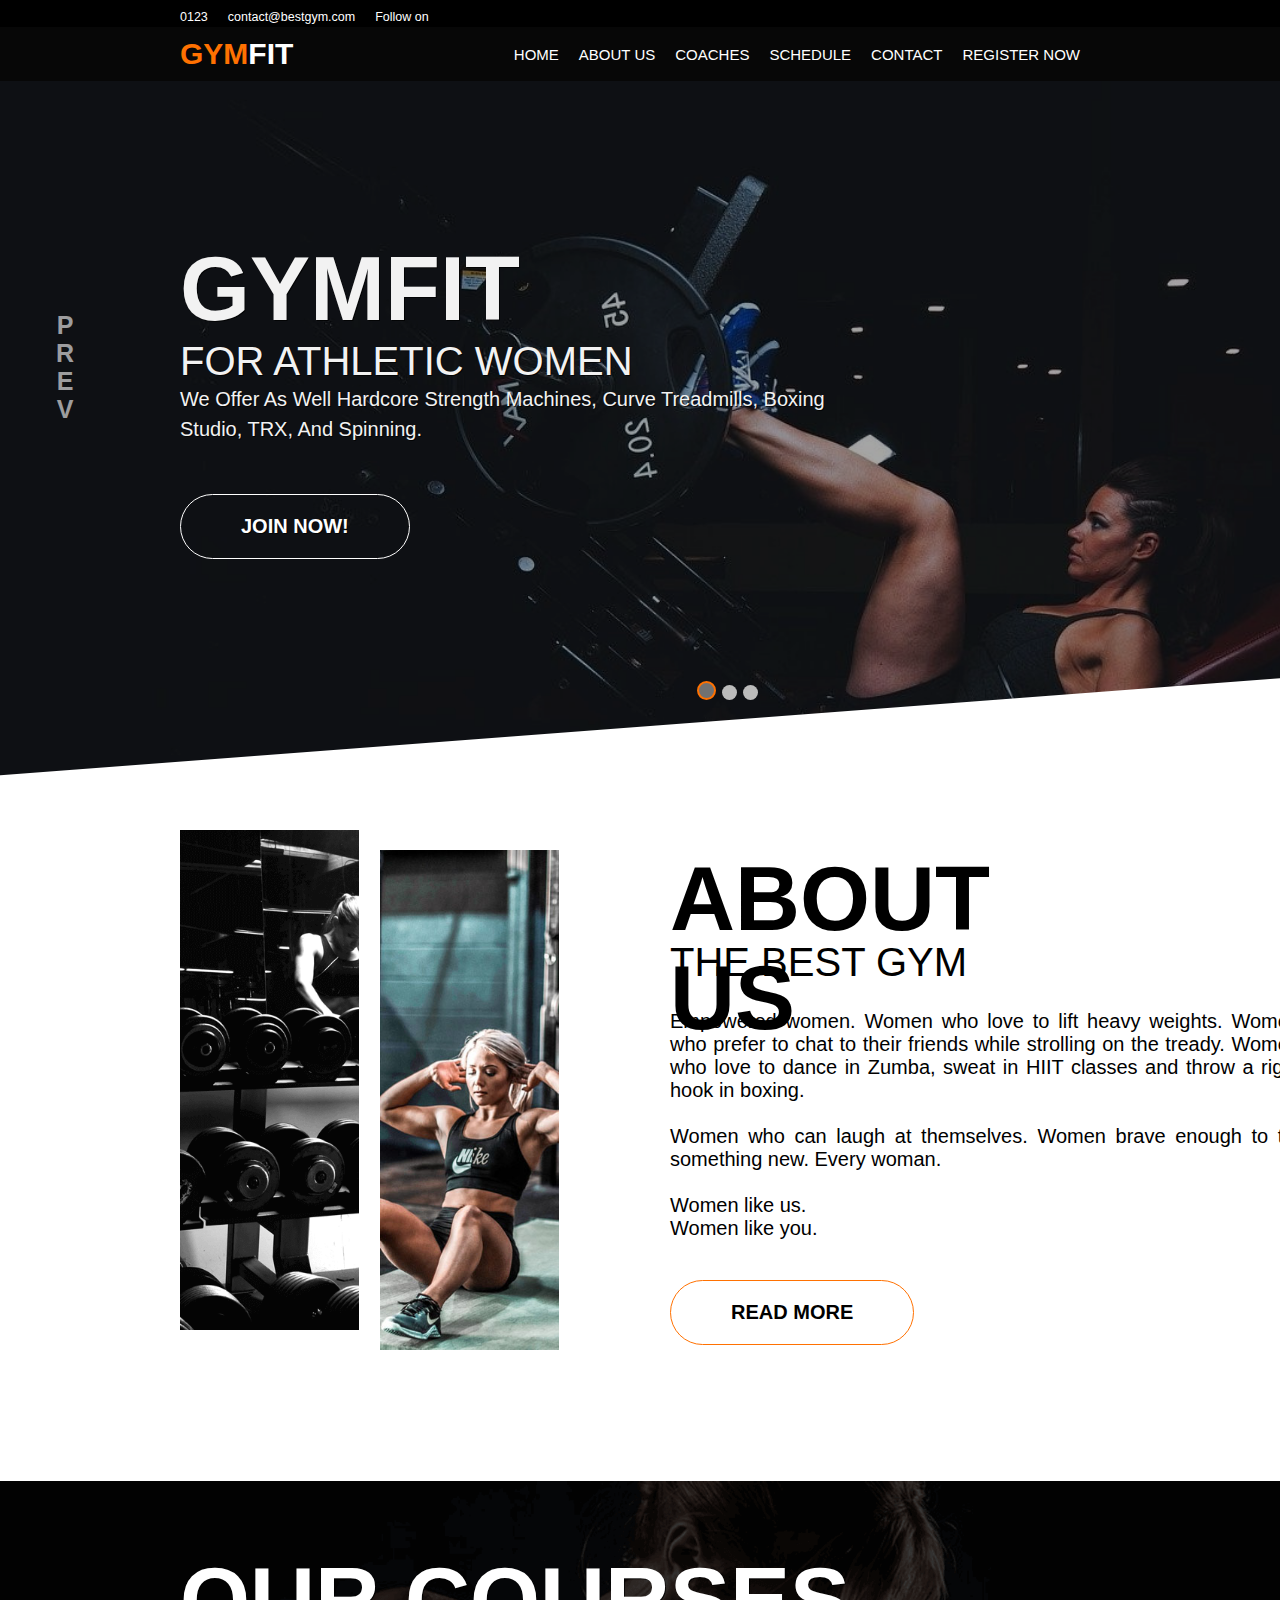
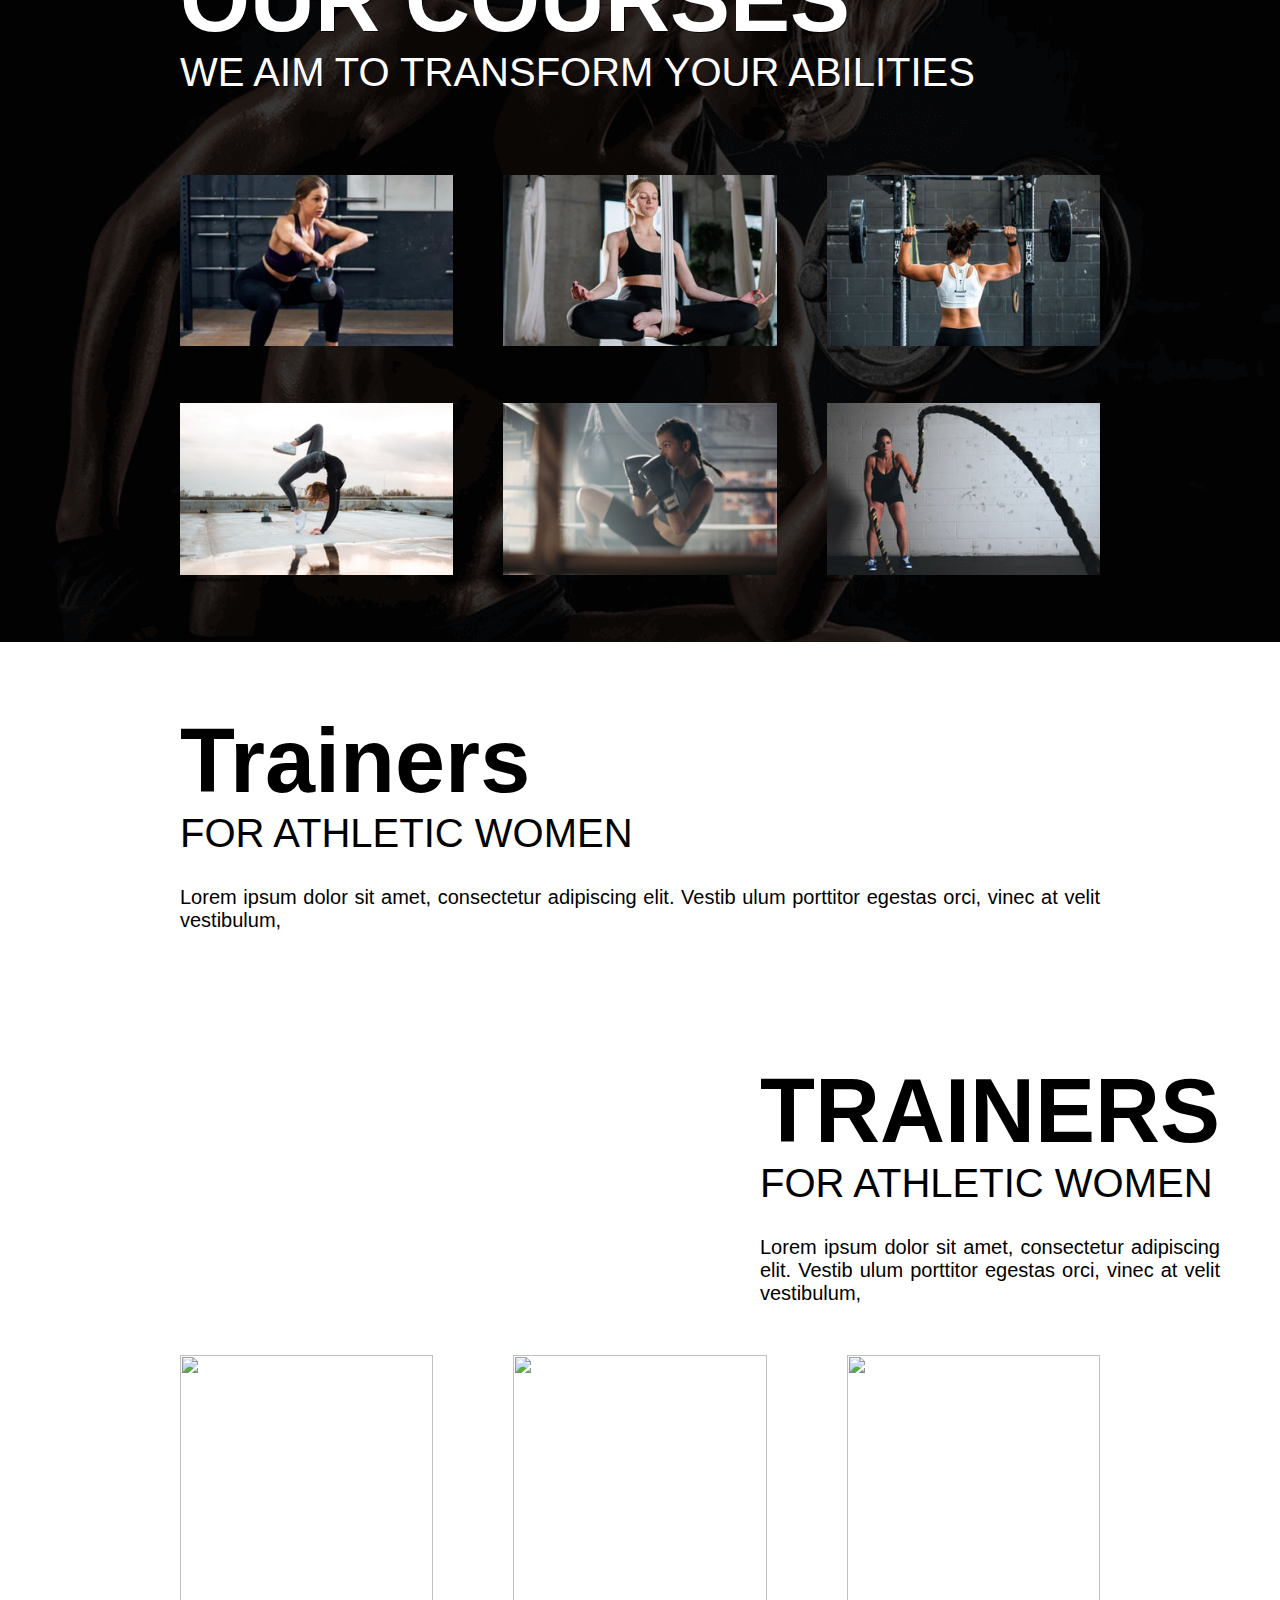
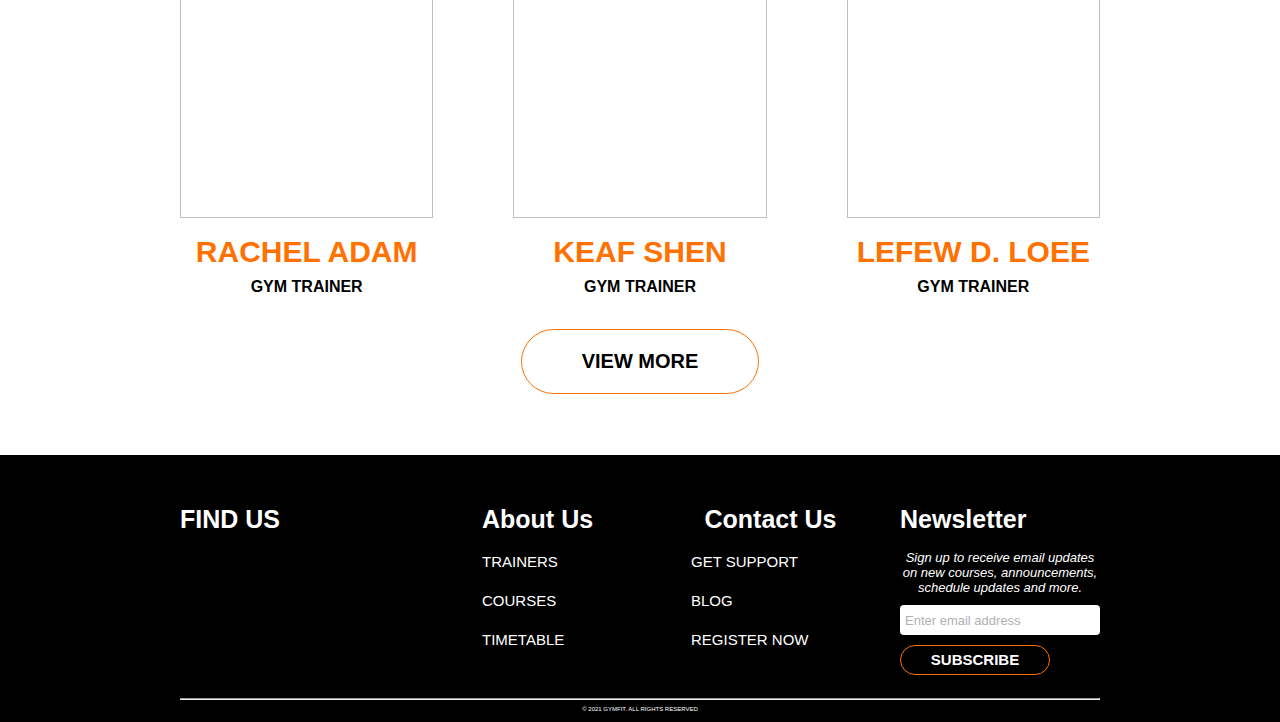
==== index.html @ 2ab6f493 "Update index.html" ====
<!DOCTYPE html>
<html lang="en">
<head>
    <meta charset="UTF-8">
    <meta http-equiv="X-UA-Compatible" content="IE=edge">
    <meta name="viewport" content="width=device-width, initial-scale=1.0">
    <link rel="preconnect" href="https://fonts.googleapis.com">
    <link rel="preconnect" href="https://fonts.gstatic.com" crossorigin>
    <link rel="stylesheet" href="Home page/index-style.css">
    
    <title>Best Gym</title>
</head>

<body>
    <!--Header-->
    <header>
        <a href="tel:0123" class="header-item">0123</a>
        <a href="mailto:contact@bestgym.com" class="header-item">contact@bestgym.com</a>
        <div class="header-item">
            Follow on
            <a href=""><img src="" alt=""></a>
            <a href=""><img src="" alt=""></a>
        </div>
    </header>
    <!--Navigation bar-->
    <nav>
        <nav>
            <ul class="nav-list">
                <li class="nav-item"><span>GYM</span><span id="second">FIT</span></li>                
                <li class="nav-item"><a href="/index.html">HOME</a></li>
                <li class="nav-item"><a href="">ABOUT US</a></li>
                <li class="nav-item"><a href="">COACHES</a></li>
                <li class="nav-item"><a href="">SCHEDULE</a></li>
                <li class="nav-item"><a href="">CONTACT</a></li>
                <li class="nav-item"><a href="/register/register.html">REGISTER NOW</a></li>
            </ul>
        </nav>
    </nav>

    <section>
         <!-- Slideshow container -->
<div class="slideshow-container">

    <!-- Full-width images with number and caption text -->
    <div class="mySlides fade">
      <img src="imgs/img1.jpg" style="width:100%">
      <div class="text">
        <h1>GYMFIT</h1>
        <h2>FOR ATHLETIC WOMEN</h2>
        <p>We offer as well hardcore strength machines, curve treadmills, boxing studio, TRX, and spinning.</p>
        <a href="" class="btn">JOIN NOW!</a>
      </div>
    </div>
  
    <div class="mySlides fade">
      <img src="imgs/img2.jpg" style="width:100%">
      <div class="text">
        <h1>GYMFIT</h1>
        <h2>FOR ATHLETIC WOMEN</h2>
        <p>We offer as well hardcore strength machines, curve treadmills, boxing studio, TRX, and spinning.</p>
        <a href="" class="btn">JOIN NOW!</a>
      </div>
    </div>
  
    <div class="mySlides fade">
      <img src="imgs/img3.jpg" style="width:100%">
      <div class="text">
        <h1>GYMFIT</h1>
        <h2>FOR ATHLETIC WOMEN</h2>
        <p>We offer as well hardcore strength machines, curve treadmills, boxing studio, TRX, and spinning.</p>
        <a href="" class="btn">JOIN NOW!</a>
      </div>
    </div>
  
    <!-- Next and previous buttons -->
    <a class="prev" onclick="plusSlides(-1)">PREV</a>
    <a class="next" onclick="plusSlides(1)">NEXT</a>

     <!-- The dots/circles -->
  <div class="dots" style="text-align:center">
    <span class="dot" onclick="currentSlide(1)"></span>
    <span class="dot" onclick="currentSlide(2)"></span>
    <span class="dot" onclick="currentSlide(3)"></span>
    
  </div> 
  
  </div>
     </section>

    <section id="about">
      <div class="top">  <img src="imgs/bck.png"></div> 
      <div class="hori">
        <img id="im1"src="imgs/abt1.png">
        <img src="imgs/abt2.jpg" id="im2">
      </div>
      <div class="abttext">
        <h2>ABOUT US</h2>
        <h3>THE BEST GYM</h3>
        <p>Empowered women. Women who love to lift heavy weights. Women who prefer to chat to their friends while strolling on the tready. Women who love to dance in Zumba, sweat in HIIT classes and throw a right hook in boxing.
          <br><br>
          Women who can laugh at themselves. Women brave enough to try something new. Every woman.
          <br>
          <br>
          Women like us.<br>
          Women like you.<br>
         </p>
         <a href="" class="btn">READ MORE</a>
      </div>
    </section>
    <section class="courses">
      <h2>OUR COURSES</h2>
      <h3>we aim to transform your abilities</h3>
      <ul>
        <div>
        <img src="imgs/kettle.png">
        <li>Kettlebell</li>
      </div>
      <div>
        <img src="imgs/yoga.jpg">
        <li>Yoga</li>
      </div>
      <div>
        <img src="imgs/weight.jpg">
        <li>Weightlifting</li>
      </div>
      <div>
        <img src="imgs/gymn.jpg">
        <li>Advanced Gymnastics</li>
      </div>
      <div>
        <img src="imgs/kick.jpg">
        <li>Kick-Boxing</li>
      </div>
      <div>
        <img src="imgs/cross.jpg">
        <li>Cross Fit</li>
      </div>
      </ul>
    </section>
    <section class="trainers">
      <h2>
        Trainers
      </h2>
      <h3>For athletic women </h3>
      <p>
        Lorem ipsum dolor sit amet, consectetur adipiscing elit. Vestib ulum porttitor egestas orci, vinec at velit vestibulum,
      </p>
    </section>
     <section class="trainers">
      <div class="ttext">
      <h2>TRAINERS</h2>
      <h3>For athletic women</h3>
      <p>Lorem ipsum dolor sit amet, consectetur adipiscing elit. Vestib ulum porttitor egestas orci, vinec at velit vestibulum,</p>
    </div>
      <div class="tcard">
        <div>
         <img src="imgs/t1.png">
          <span>Rachel Adam</span>
          <span class="type">Gym Trainer</span>
        </div>
        <div>
          <img src="imgs/t2.jpg">
          <span>Keaf Shen</span>
          <span class="type">Gym Trainer</span>
        </div>
        <div>
          <img src="imgs/t3.png">
          <span>Lefew D. Loee</span>
          <span class="type">Gym Trainer</span>
        </div>
      </div>
      <div class="mid">
      <a href="" class="btn">VIEW MORE</a>
    </div>
    </section>
  
    
    <!--Footer-->
    
    <footer>
      <div class="footer-container">
          <div class="footer">
              <div class="Map">
                  <h2>FIND US</h2>
                  <iframe src="https://www.google.com/maps/embed?pb=!1m14!1m8!1m3!1d13816.766062933708!2d31.405682!3d30.031363!3m2!1i1024!2i768!4f13.1!3m3!1m2!1s0x0%3A0x4cdc234f46694bca!2sTitans%20Gym!5e0!3m2!1sen!2seg!4v1629578368622!5m2!1sen!2seg" width="252" height="200" style="border:0;" allowfullscreen="" loading="lazy"></iframe>
              </div>
              <div class="footer-part-2">
                <h2>About Us</h2>
                <ul style="list-style-type:none">
                    <li><a href="#">TRAINERS</a></li>    
                    <li><a href="#">COURSES</a></li> 
                    <li><a href="#">TIMETABLE</a></li>
                </ul>
            </div>
          <div class="footer-part-1">
              <h2 align="center">Contact Us</h2>
              <ul style="list-style-type:none">
                  <li><a href="#">GET SUPPORT</a></li>
                   <li><a href="#">BLOG</a></li> 
                   <li><a href="#">REGISTER NOW</a></li> 

              </ul>
          </div>
              
              <div class="footer-form-email">
                  <h2>Newsletter</h2><br>
                  <p>Sign up to receive email updates on new courses, announcements, schedule updates and more.</p>
                  <input type="email" id="email-add" name="email-add" placeholder="Enter email address"> <br>
                  <input type="submit" value="Subscribe" id="footer-email-btn">
              </div>
             
                       
          </div>
          <br>
          <br>
          <div class="icons">
            <p align="center">
            <i class="fab fa-instagram"></i> &nbsp 
            <i class="fab fa-facebook"></i> &nbsp 
            <i class="fab fa-twitter"></i> &nbsp 
            <i class="fab fa-snapchat"></i>
              </p>
          </div>
                     
          <hr>
          <br>
          <div class="copyright-section">
              <p align="center">&copy; 2021 GYMFIT. ALL RIGHTS RESERVED</p>
          </div>
          
          
      </div>

  </footer>

</body>
<!--Navbar script-->
<script src="multi use scripts/navbar.js"></script>
<!--Carousel script-->
<script src="multi use scripts/slides.js"></script>
    <!--For icons-->
    <script src="https://kit.fontawesome.com/8712b65637.js" crossorigin="anonymous"></script>
</html>
---- Home page/index-style.css ----
:root{
    --nav-color: white;
    --hovercolor: #ff7101;
    --header: black;
}

* {
    margin: 0;
    padding: 0;
    box-sizing: border-box;
    font-size: 62.5%;
    font-family: 'Raleway', sans-serif;
}

/*General*/
h1{
    font-size: 4rem;
    text-align: center;
}
h2{
    font-size: 2.5rem;
}

li
{
    list-style: none;
}
a{
    text-decoration: none;
    color: var(--main-color);
}

.title{
    margin-bottom: 40px;
}
body{
    overflow-y: scroll;
    overflow-x: hidden;
    background-color: black;
}

/*Header*/
header{
    display: flex;
    padding : 1rem 180px;
    background-color: var(--header);
    color: var(--nav-color);
    font-size: 2rem;
    margin-bottom: -7px;
}
.header-item{
    margin-right: 2rem;
}

/*Nav bar*/
nav{
    position: relative;
    width: 100%;
    z-index: 1000;
    
}
.nav-list {
    background-color: rgba(9, 9, 9, 0.8);
    padding: 1rem 180px;
    display: flex;
    justify-content: flex-end;
    align-items: center;

}

.nav-item {
    margin-right: 2rem;
}

.nav-item a {
    font-size: 1.5rem;
    color: white;
    padding-bottom: 1rem;
}

.nav-item:first-child {
    margin-right: auto;
    margin-left: 0rem;
}

li span {
    color: var(--hovercolor);
    font-size: 3rem;
    text-transform: uppercase;
    font-weight: 800;
    display: inline;
}
#second{
    color: white;
}


/*Added using js*/
.sticky
{
    position: fixed;
    top: 0;
    width: 100%;
}


/*Responsivness*/
/* media queries */
@media only screen and (max-width: 900px){
    /*Tablets [601px -> 1150px]*/
    .nav-list{
        padding: 2rem 50px;
    }
    .nav-item a {
        font-size: 1.2rem;
    }
    .nav-item {
        margin-right: 1.2rem;
    }
}
@media only screen and (max-width: 709px){
	/*Big smartphones [426px -> 600px]*/
    
    /*navbar*/
    nav{
        position: relative;
        width: 100%;
        
    }
    .nav-list {
        background-color: black;
        padding: 2rem 0rem;
        display: flex;
        flex-direction: column;
        justify-content: center;
        align-items: center;
    }
    .nav-item {
        margin:1rem 0rem;
    }
    .nav-item:first-child {
        margin-right: 0;
        margin-left: 0;
    }
}

@media only screen and (max-width: 425px){
	/*Small smartphones [325px -> 425px]*/

}
/* Animations */
.nav-item a:hover , #active a{
    box-sizing: content-box;
    border-bottom: 2px solid var(--hovercolor);
    padding-bottom: 1rem;
}
/* Slideshow container */
.slideshow-container {
    width: 1519.2px;
    position: relative;
    margin: auto;
  }
  
  /* Hide the images by default */
  .mySlides {
    display: none;
  }
  
  /* Next & previous buttons */
  .prev, .next {
    cursor: pointer;
    position: absolute;
    top: 20%;
    width: auto;
    margin-top: -22px;
    padding: 50px;
    font-weight: 800;
    color: rgba(255, 255, 255, 0.6);
    font-weight: bold;
    font-size: 25px;
    transition: 0.6s ease;
    border-radius: 0 3px 3px 0;
    user-select: none;
    writing-mode: vertical-rl;
    text-orientation: upright;
    font-weight: 900;
  }
  
  /* Position the "next button" to the right */
  .next {
    right: 0;
    border-radius: 3px 0 0 3px;
    
  }
  
  /* On hover, add a black background color with a little bit see-through */
  .prev:hover, .next:hover {
    color: white;
    
  }
  
  /* Caption text */
  .text {
    color: #f2f2f2;
    font-size: 15px;
    padding: 8px 0;
    position: absolute;
    top: 15%;
    width: 45%;
    text-align: left;
    margin-left: 180px;
    text-shadow: 1px 1px 0 rgba(0,0,0,.75);
  }
  .text h1{
    text-align: left;
    display: block;
    font-size: 90px;
    font-weight: 800;
    line-height: 110%;
    margin-bottom: 0;
  }
  .text h2{
      font-size: 40px;
      font-weight: 400;
  }
  .text p{
    font-size: 20px;
    font-weight: 400;
    margin-bottom: 50px;
    text-transform: capitalize;
    line-height: 30px;
  }
  
  
  /* The dots/bullets/indicators */
  .dot {
      box-sizing: content-box;
    cursor: pointer;
    height: 15px;
    width: 15px;
    margin: 0 2px;
    background-color: #bbb;
    border-radius: 50%;
    display: inline-block;
    transition: background-color 0.6s ease;
  }

  
  .active, .dot:hover {

    background-color: #717171;
    border: 2px solid var(--hovercolor);
  }
.dots{
   position: absolute;
   top: 600px;
   left: 695.26px;
    }  
  /* Fading animation */
  .fade {
    -webkit-animation-name: fade;
    -webkit-animation-duration: 1.5s;
    animation-name: fade;
    animation-duration: 5s;
  }
  
  @-webkit-keyframes fade {
    from {opacity: .4}
    to {opacity: 1}
  }
  
  @keyframes fade {
    from {opacity: .4}
    to {opacity: 1}
  }
  .mySlides img{
      filter: brightness(65%);
      z-index: 1;
  }
  .top img{
      z-index: 3;
      position: absolute;
      top: 660px;
      margin-bottom: 300x;
  }
  #about{
      margin-top: -250px;
      height: 640px;
      background-color: white;
      
  }
  .hori img{
      z-index: 5;
      position: absolute;
      top: 830px;
      left: 180px;
      height: 500px;
  }
  #im2{
      top: 850px;
      left: 380px;
      margin-bottom: 50px;
  }
  html{
      background-color: white;
  }

  .abttext h2{
    display: block;
    font-size: 90px;
    font-weight: 800;
    line-height: 110%;
    margin-bottom: 0;
    color: black;
    position: absolute;
    right:360px ;
    top: 850px;
    z-index: 10;
    width: 70%;
  }
  .abttext h2, .abttext h3, .abttext p
  {
    color: black;
    position: absolute;
    left:670px ;
    top: 850px;
    z-index: 10;
    width: fit-content;
  }
  .abttext h3{
    top:940px;
    font-size: 40px;
    font-weight: 300;
  }
  .abttext p{
      width: 630px;
      font-size: 20px;
      top: 1010px;
      text-align: justify;
  }
  .btn{
    display: inline-block;
    overflow: hidden;
    background: transparent;
    padding: 20px 60px;
    border-radius: 50px;
    font-weight: 900;
    transition-duration: 0.3s;
    font-size: 20px;
  }
.mySlides .btn, .courses .btn{
   border: 1px solid white;
    color: white;
}
.abttext .btn , .trainers .btn{
    border: 1px solid var(--hovercolor) ;
    color: black;
    position: absolute;
    top:1280px;
    left: 670px;
    z-index: 100;
}
.btn:hover{
    background-color: var(--hovercolor);
    color: white;
    border-color: var(--hovercolor);
}
.courses
{
    padding : 1rem 180px;
    background: url("../imgs/course_bg.png");
    background-size: cover;
    text-shadow: 1px 1px 0 rgba(0,0,0,.75);
    
}
.courses h2, .trainers h2,.contform h2{
    line-height: 110%;
    font-size: 90px;
    font-weight: 800;
    color: white;
    background-size: cover;
    margin-top: 60px;
}
.courses h3, .trainers h3 ,.contform h3{
    font-size: 40px;
    font-weight: 300;
    color: white;
    text-transform: uppercase;
}
.courses ul {
    margin-top: 80px;
    display: grid;
    grid-template-columns: 1fr 1fr 1fr;
    grid-template-rows: 1fr 1fr;
    gap: 50px 50px;
    margin-bottom: 50px;
}
.courses li a , .tcard span{
    font-size: 25px;
    font-weight: 600;
    line-height: 25px;
    margin-top: 20px;   
    color: white;
    text-align: center;
    display: block;
    width: 100%;
}

.courses img
{
    width: 100%;
}
.courses li a:hover{
    color: var(--hovercolor);
}
.trainers{
    padding : 1rem 180px;
    background-color: white;
}
.tcard{
    display: grid;   
    grid-template-columns: 1fr 1fr 1fr;
gap: 80px;
}

.tcard img{
    width: 100%;
    height: 463px;    
}
.trainers h2, .trainers h3,.trainers p,.contform h2,.contform h3{
    color: black;
}
.trainers p{
    font-size: 20px;
    margin-bottom: 50px;
    margin-top: 30px;
    text-align: justify ;
}
.ttext{
    width: 50%;
    position: relative;
    left:580px;
}
.tcard span{
    color: var(--hovercolor);
    font-size: 30px;
    text-transform: uppercase;
}
.tcard .type{
    font-size: 16px;
    line-height: 25px;
    font-weight: 600;
    text-align: center;
    text-transform: uppercase;
    margin-top: 10px;
    color: black;
    margin-bottom: 30px;
}
.trainers .btn{
    position: static;
    text-align: center;    
    margin-bottom: 50px;
}
.courses .btn{
    margin-bottom: 50px;
}
.mid{
    text-align: center;
}
.landing{
    padding:1rem 180px  ;
    background-image: url("../imgs/contact.jpg");
    background-size: cover      ;
    background-repeat: no-repeat;
    height: 480px;
}
.landing h1{
    background: none;
    font-size: 90px;
    font-weight: 800;
    line-height: 110%;
    margin-bottom: 0;
    color: white;
    text-align: left;
    margin-top: 120px;
}
.landing h2{
    font-size: 40px;
color: #fff;
margin-top: 0;
font-weight: 400;
}
.cont-info{
    background: white;
    padding: 1rem 180px;
}

.cont-info .contloc
{
    background-image: url("../imgs/location.png");
    width: 78px;
    height: 78px;
}
.cont-info .contloc:hover{
    background-image: url("../imgs/location_hover.png");
}
.cont-info .contcont
{
    background-image: url("../imgs/phone.png");
    width: 78px;
    height: 78px;
}
.cont-info .contcont:hover{
    background-image: url("../imgs/phone_hover.png");
}
.cont-info .conttime
{
    background-image: url("../imgs/time.png");
    width: 78px;
    height: 78px;
}
.cont-info .conttime:hover{
    background-image: url("../imgs/time_hover.png");
}
.cont-info  .cards
{
    display: grid;
    grid-template-columns: 1fr 1fr 1fr;
    gap: 50px;
}
.cont-info .contcard
{
    display: grid;
    grid-template-columns: 1fr 3fr;
    width: fit-content;
    justify-content: center;
}
.conttext{
    position: relative;
  top: 15%;
  margin-left: 10px;
}
.conttext address, .conttext a,.conttext time,.conttext span{
    font-size: 17px !important;
    color: #2e3438;
    letter-spacing: 0.5px;
    line-height: 30px;
    font-weight: 600;
    display: block;
}
.contcard {
    margin-top: 50px;
    margin-bottom: 40px;
}
.cont-info iframe{
    width:1158px;
    height:400px;
    border: none;
    border-radius: 20px;
}
.conttext address
{
    margin-left: -10px;
}
.contform{
    background-color: white;
    padding: 1rem 180px;
    
}
.contform label{
    font-size: 1.5rem;
}


/*Footer*/

.footer-container{
    padding:1rem 180px;
    background-color:#000 ;
    color:#fff;
    justify-content: center;
    box-sizing: border-box;
    align-items: center;
    
 

}
.footer fab{
    font-size:20px;
    float:inline;
    display:flex;
    
}
.footer li{
    
    margin-bottom:1rem;
    font-size:25px;
}
.footer h2{
    padding-top:40px;
   align-items: baseline;
   flex-direction:column;
   font-size: 25px;
   padding-bottom: 1rem;
}
.footer a{
    font-size: 1.5rem;
   text-decoration: none;
   color:#fff;
   margin-bottom:0.5rem;
}
.footer-part-1{
    display:flexbox;
}
.footer-part-2{
    display: inline-block;
    
}
.footer-form-email{
    
    display: inline-block;
    
    
}
.footer-container Map{
    
    height:30%;
    display: inline-block;
    
}
#footer-email-btn{
text-align: center;
width:150px;
font-size:1.5rem;
text-transform: uppercase;
border: 1px solid #fc7001;
border-radius: 50px;
font-weight: 850;
overflow: hidden;
background: transparent;
color: #fff;
height:3rem;

}
#email-add{
    width:20rem;
    height:3rem;
    border-radius:4px;
    outline:none;
    border:none;
    padding-left:0.5rem;
    padding-right:1rem;
    font-size:1.5rem;
    margin-bottom:1rem;
}
#email-add::placeholder{
    font-size: small;
    text-align: left;
    color:#b1b1b1;
    
}
#footer-email-btn:hover{
    cursor:pointer;
    background-color: #fff;
    color:#000;
    transition-duration: 0.3s;
    transition: all 0.4s ease-out;
}    
.footer{
    display :grid;
    grid-template-columns:1fr 1fr 1fr 1fr ;
    height:20%;
    gap: 50px;

}
.footer copyright-section{
    padding-top:2rem;
    padding-bottom: 2rem;
    font-size:20px;
    font:bold;
} 
.footer a:hover{
    color:#D35400 ;
    transition: 0.3s ease-out;
}
.footer-container icons p{
    
    padding-bottom:2rem;
    font-size:20px;
}
.fa-instagram:hover{
    cursor:pointer;
    color:#D2B4DE;
}
.fa-facebook:hover{
    cursor:pointer;
    color:#2471A3;
}
.fa-twitter:hover{
    cursor:pointer;
    color:#AED6F1 ;
}
.fa-snapchat:hover{
    cursor:pointer;
    color:#F7DC6F ;
}
.footer iframe{
    height: 135px;
}
.footer-form-email p{
    font-size:small;
    text-align: center;
    font-style: italic;
    justify-content: center;
    padding-bottom:1rem;
    padding-top:0rem;
    float:top;
}
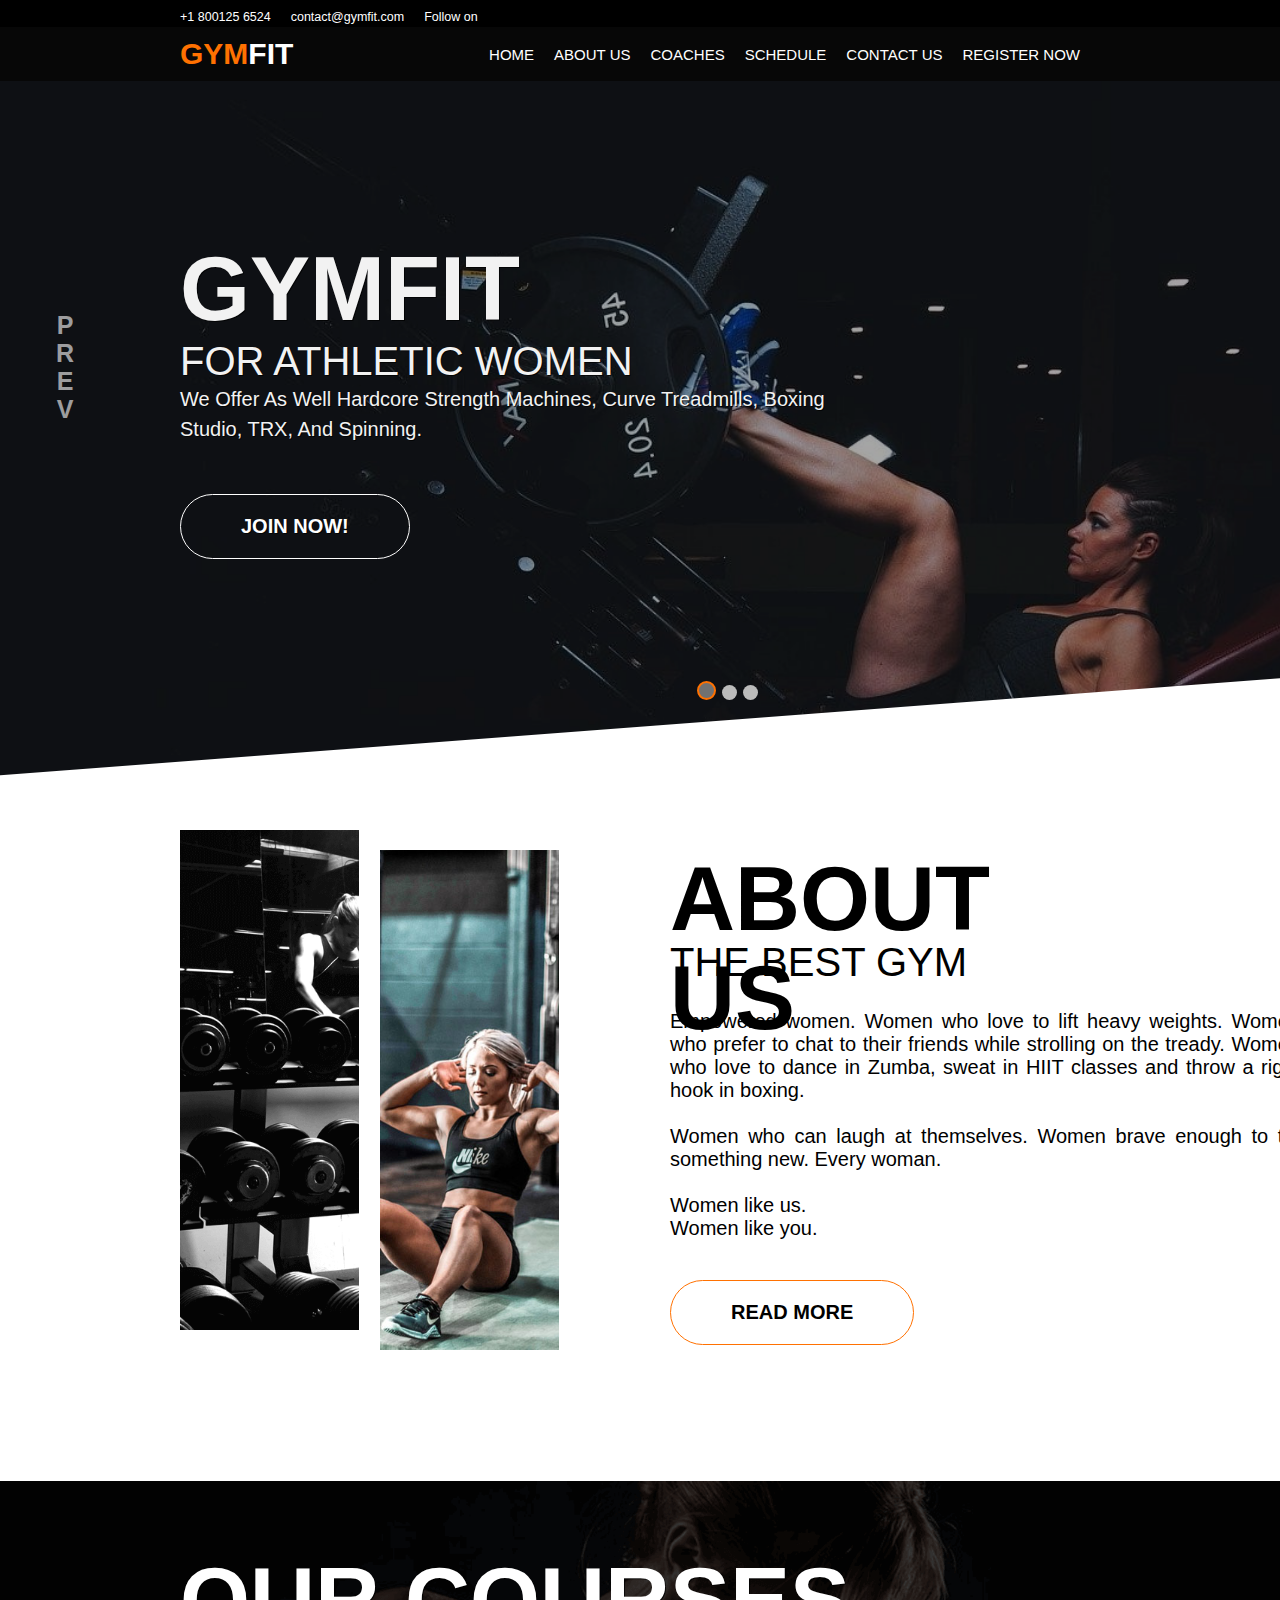
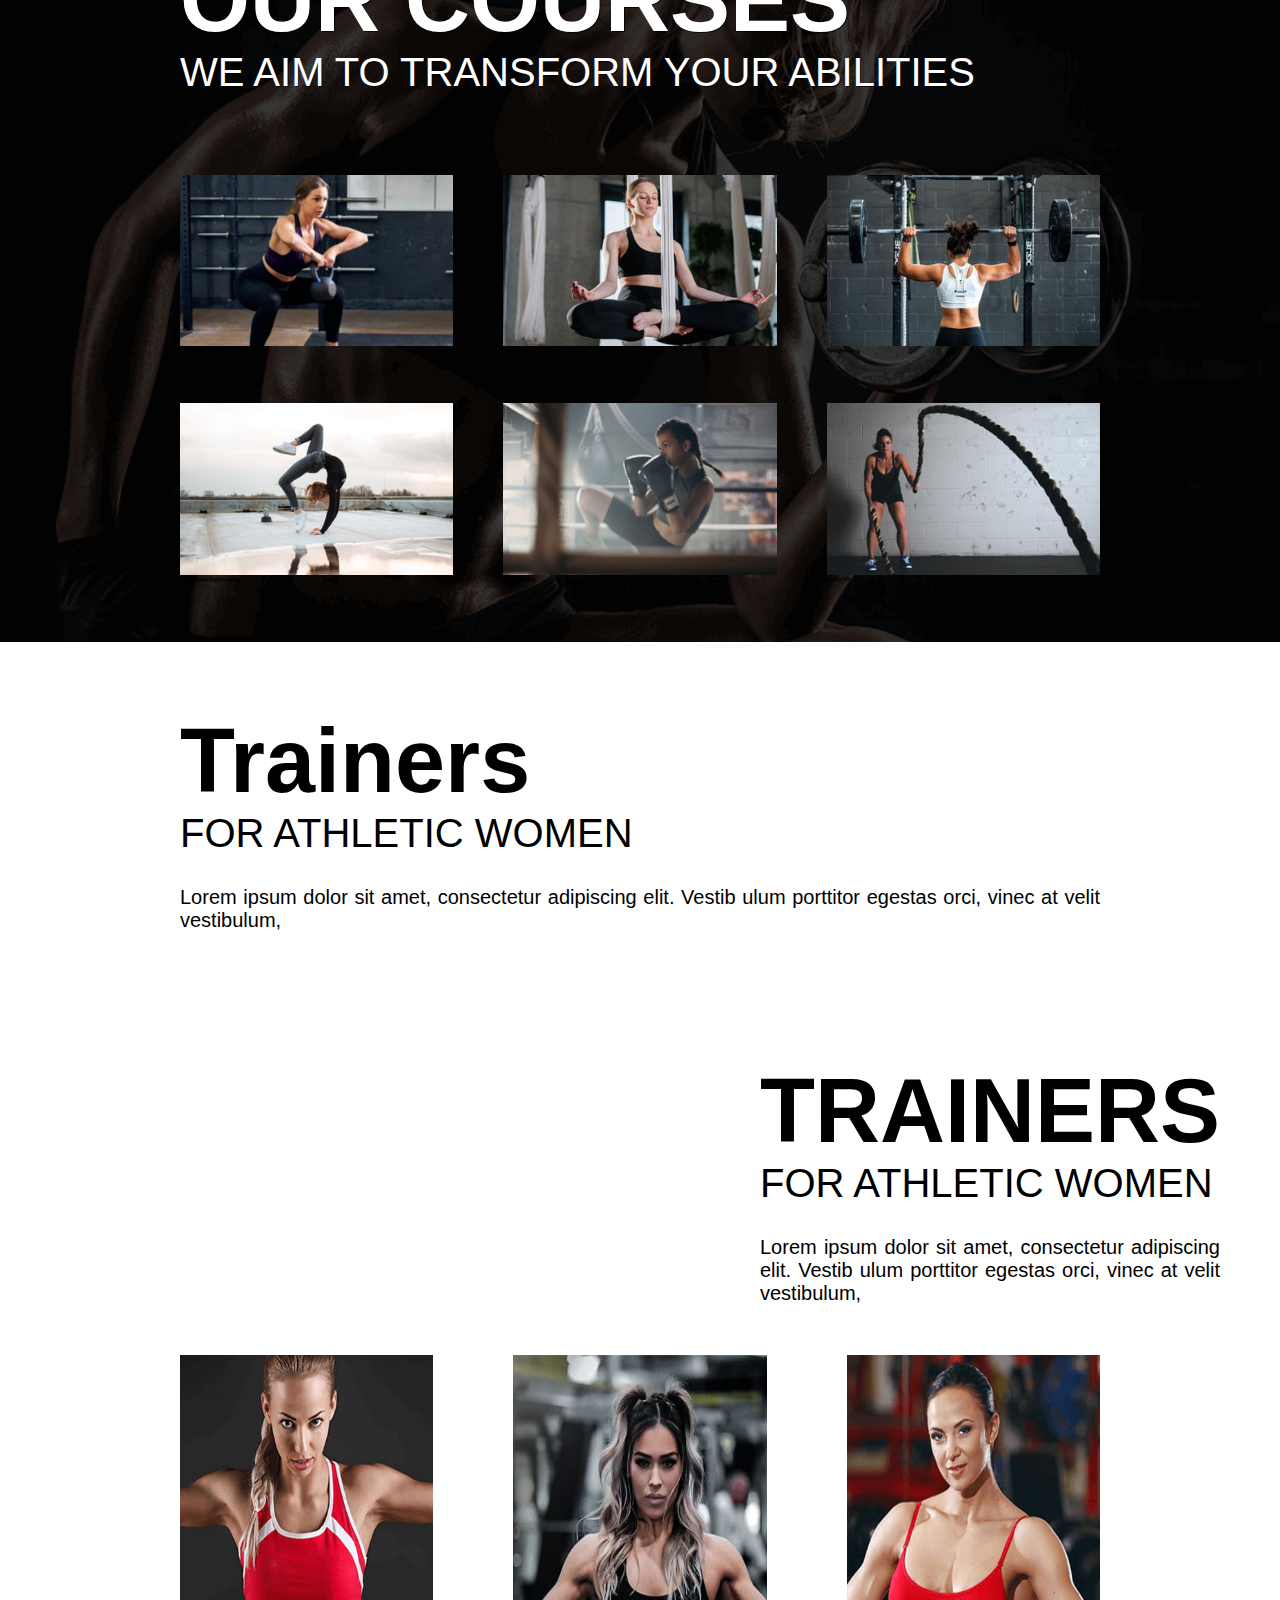
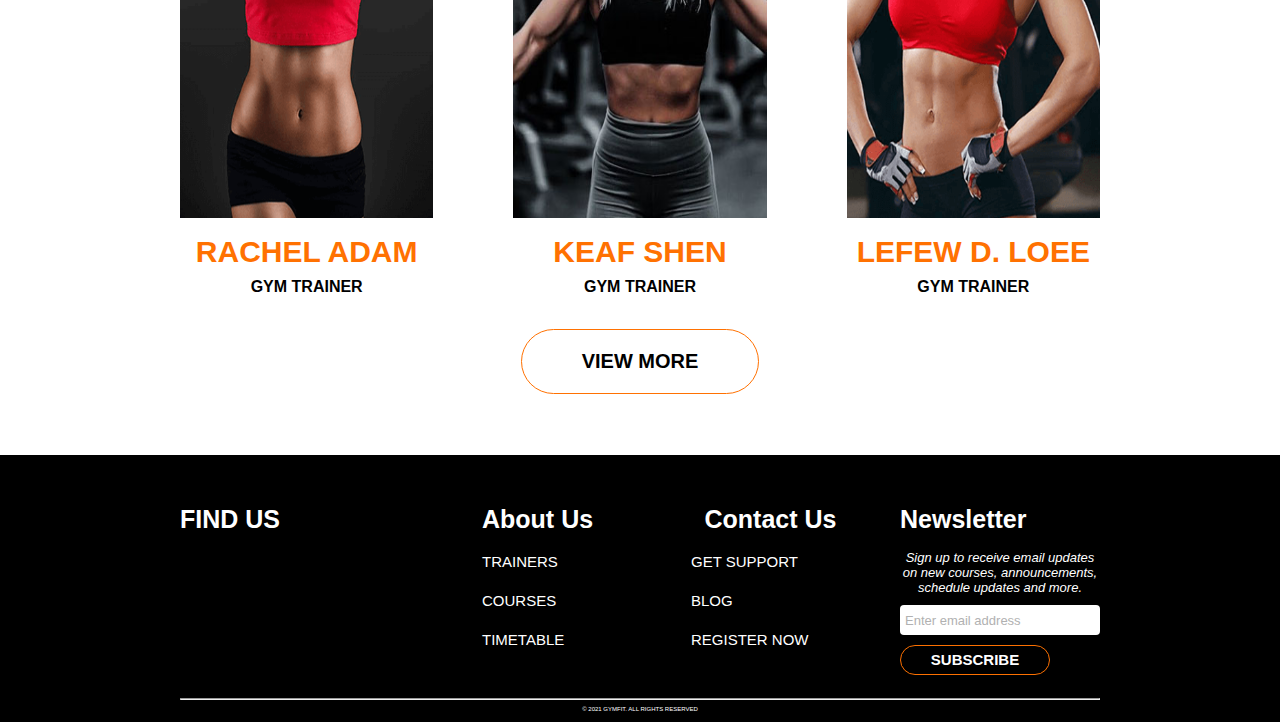
==== commit 7b4fcbda: "Update index.html" ====
--- a/index.html
+++ b/index.html
@@ -13,15 +13,17 @@
 
 <body>
     <!--Header-->
+    <!--Header-->
     <header>
-        <a href="tel:0123" class="header-item">0123</a>
-        <a href="mailto:contact@bestgym.com" class="header-item">contact@bestgym.com</a>
+        <a href="tel:+18001256524" class="header-item">+1 800125 6524</a>
+        <a href="mailto:contact@gymfit.com" class="header-item">contact@gymfit.com</a>
         <div class="header-item">
             Follow on
             <a href=""><img src="" alt=""></a>
             <a href=""><img src="" alt=""></a>
         </div>
     </header>
+        
     <!--Navigation bar-->
     <nav>
         <nav>
@@ -31,7 +33,7 @@
                 <li class="nav-item"><a href="">ABOUT US</a></li>
                 <li class="nav-item"><a href="">COACHES</a></li>
                 <li class="nav-item"><a href="">SCHEDULE</a></li>
-                <li class="nav-item"><a href="">CONTACT</a></li>
+                <li class="nav-item"><a href="">CONTACT US</a></li>
                 <li class="nav-item"><a href="/register/register.html">REGISTER NOW</a></li>
             </ul>
         </nav>
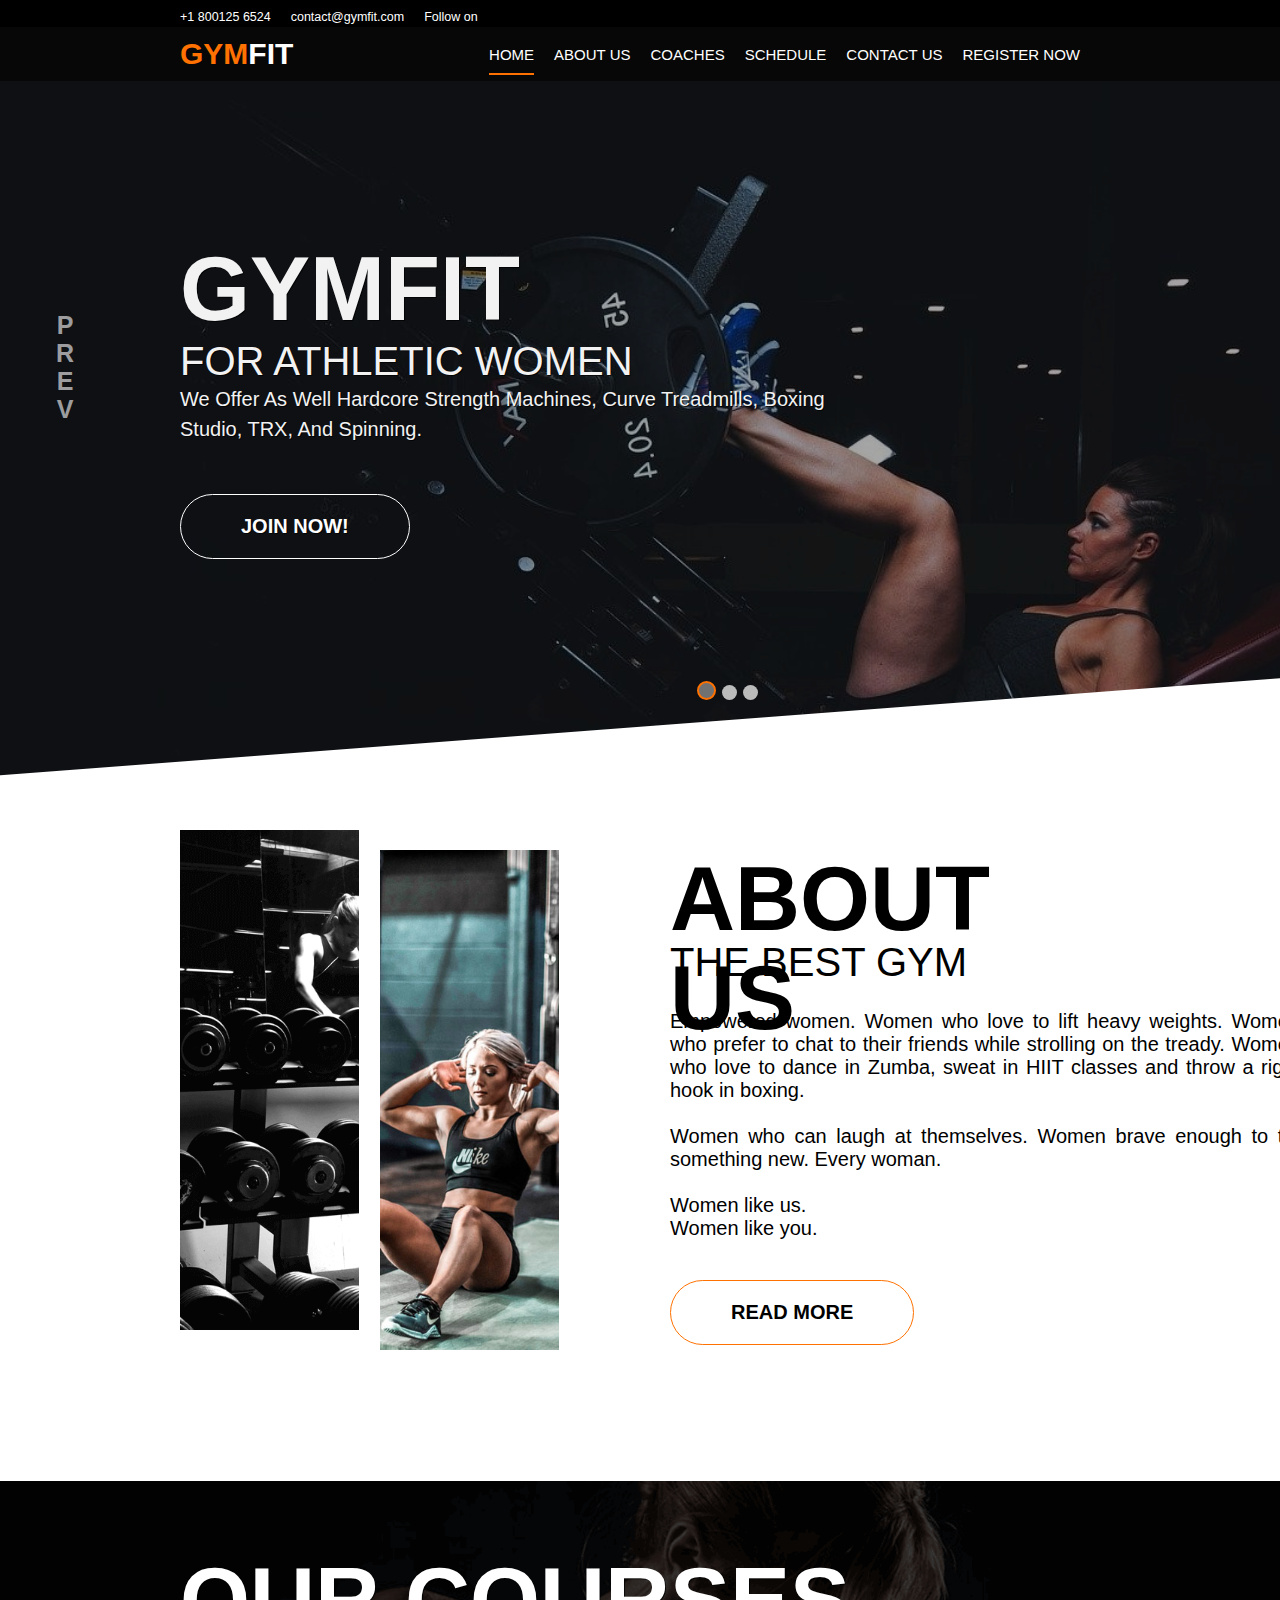
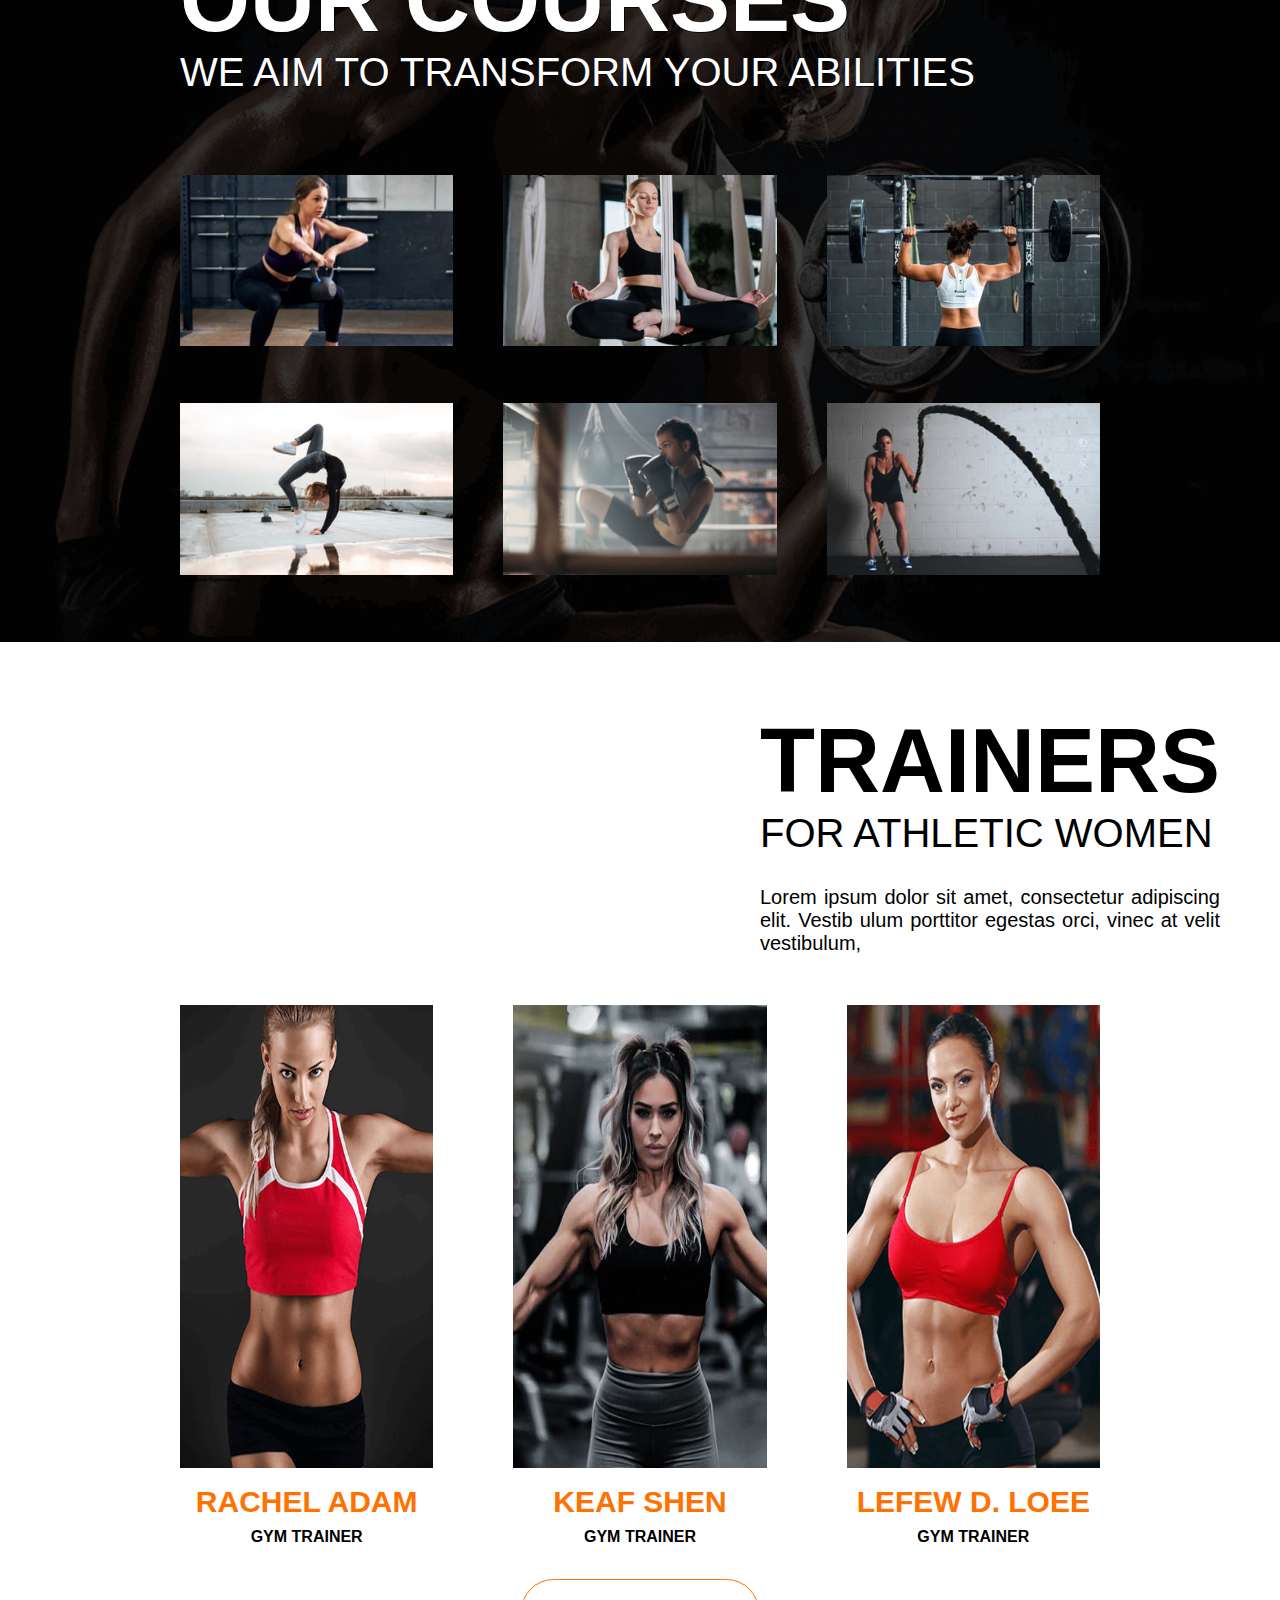
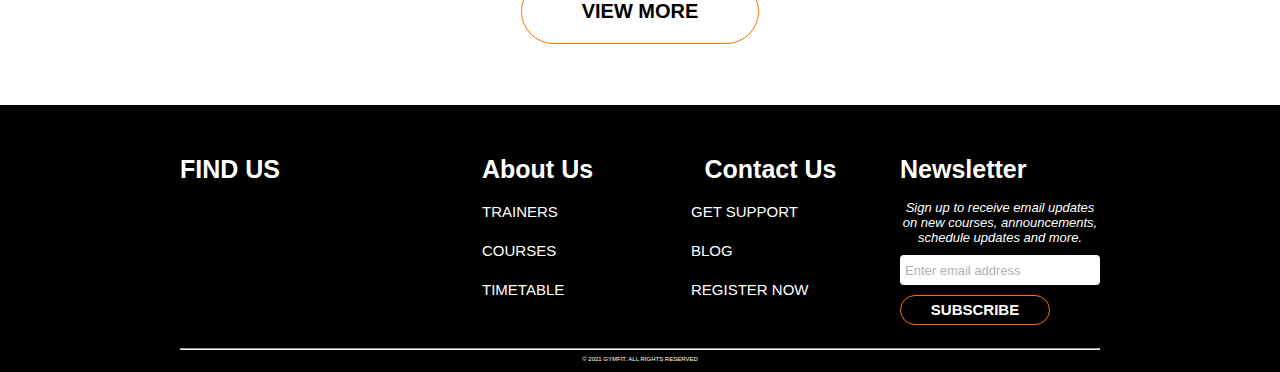
==== commit 4411d032: "Update index.html" ====
--- a/index.html
+++ b/index.html
@@ -7,8 +7,9 @@
     <link rel="preconnect" href="https://fonts.googleapis.com">
     <link rel="preconnect" href="https://fonts.gstatic.com" crossorigin>
     <link rel="stylesheet" href="Home page/index-style.css">
+      <link rel="shortcut icon" href="imgs/favicon.ico"type="image/x-icon">
     
-    <title>Best Gym</title>
+    <title>Gym Fit</title>
 </head>
 
 <body>
@@ -29,7 +30,7 @@
         <nav>
             <ul class="nav-list">
                 <li class="nav-item"><span>GYM</span><span id="second">FIT</span></li>                
-                <li class="nav-item"><a href="/index.html">HOME</a></li>
+                <li class="nav-item" id="active"><a href="/index.html">HOME</a></li>
                 <li class="nav-item"><a href="">ABOUT US</a></li>
                 <li class="nav-item"><a href="">COACHES</a></li>
                 <li class="nav-item"><a href="">SCHEDULE</a></li>
@@ -139,15 +140,6 @@
       </div>
       </ul>
     </section>
-    <section class="trainers">
-      <h2>
-        Trainers
-      </h2>
-      <h3>For athletic women </h3>
-      <p>
-        Lorem ipsum dolor sit amet, consectetur adipiscing elit. Vestib ulum porttitor egestas orci, vinec at velit vestibulum,
-      </p>
-    </section>
      <section class="trainers">
       <div class="ttext">
       <h2>TRAINERS</h2>
@@ -176,7 +168,6 @@
     </div>
     </section>
   
-    
     <!--Footer-->
     
     <footer>
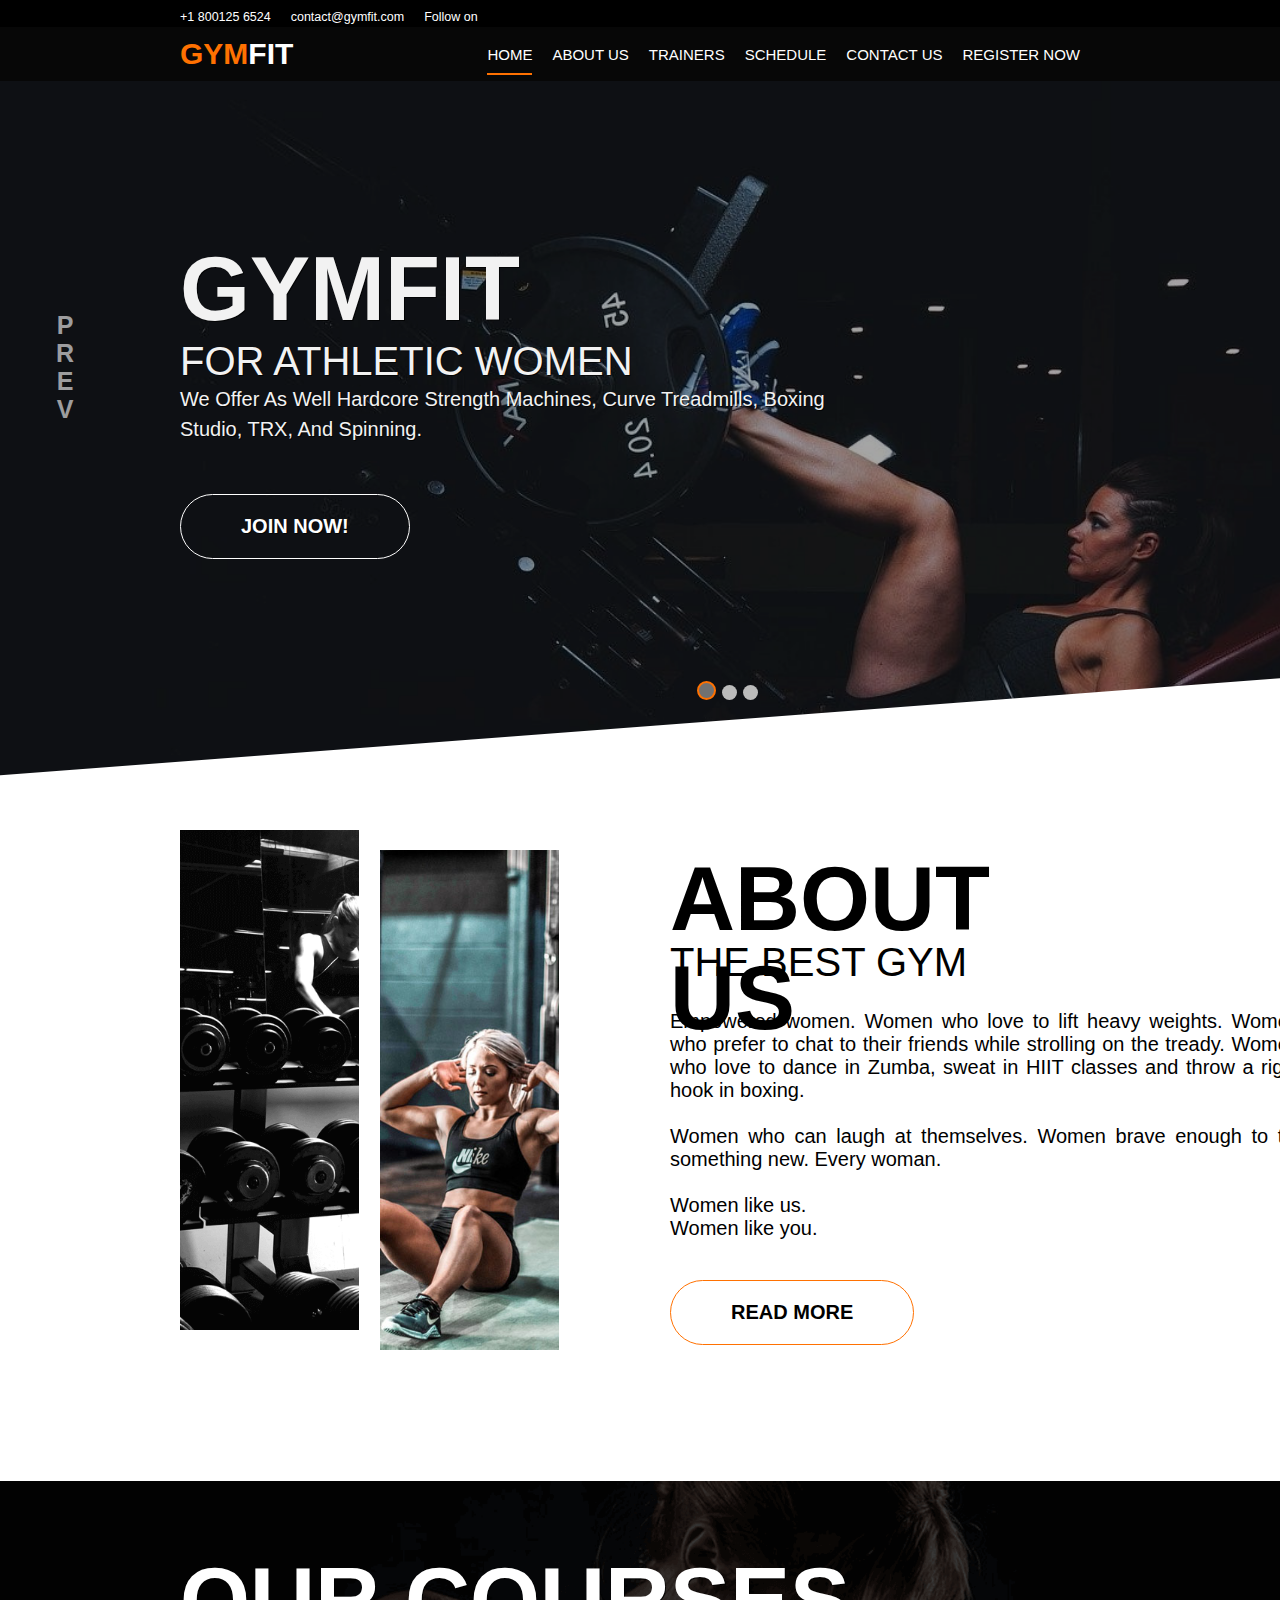
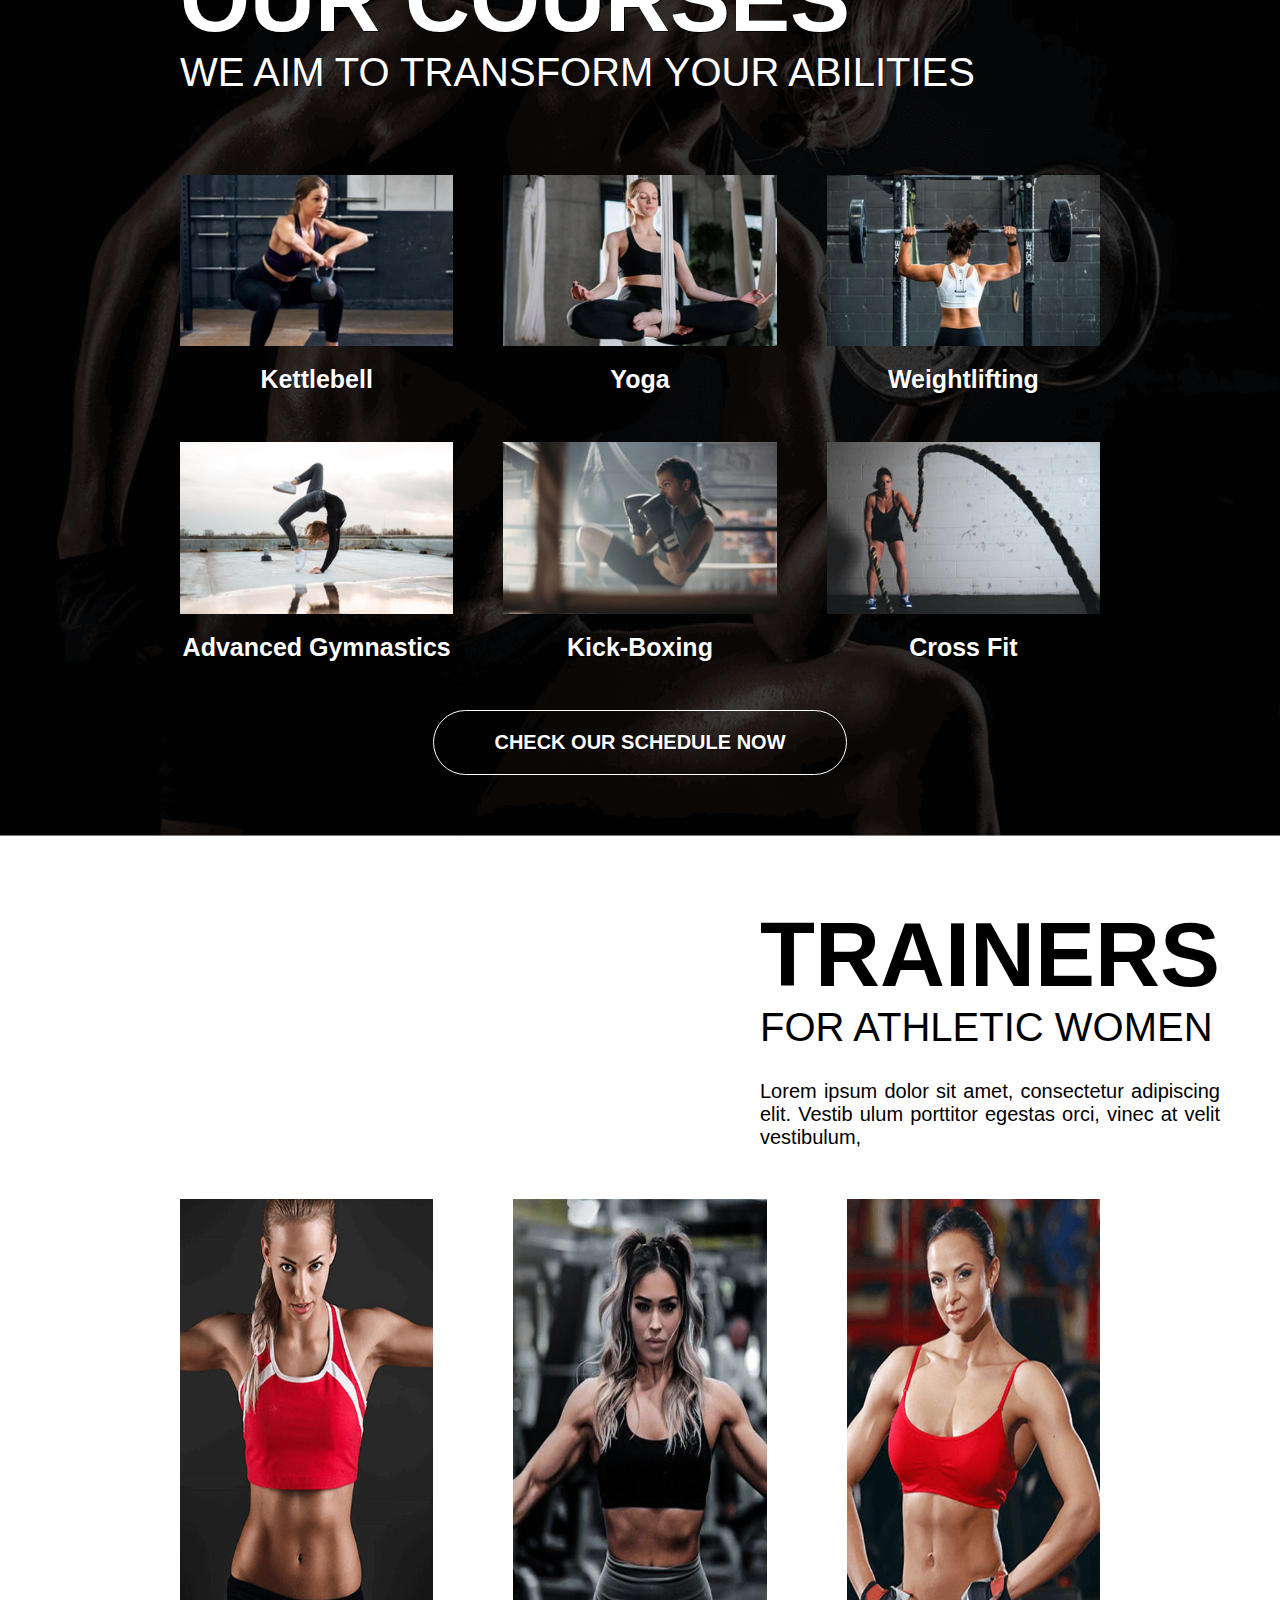
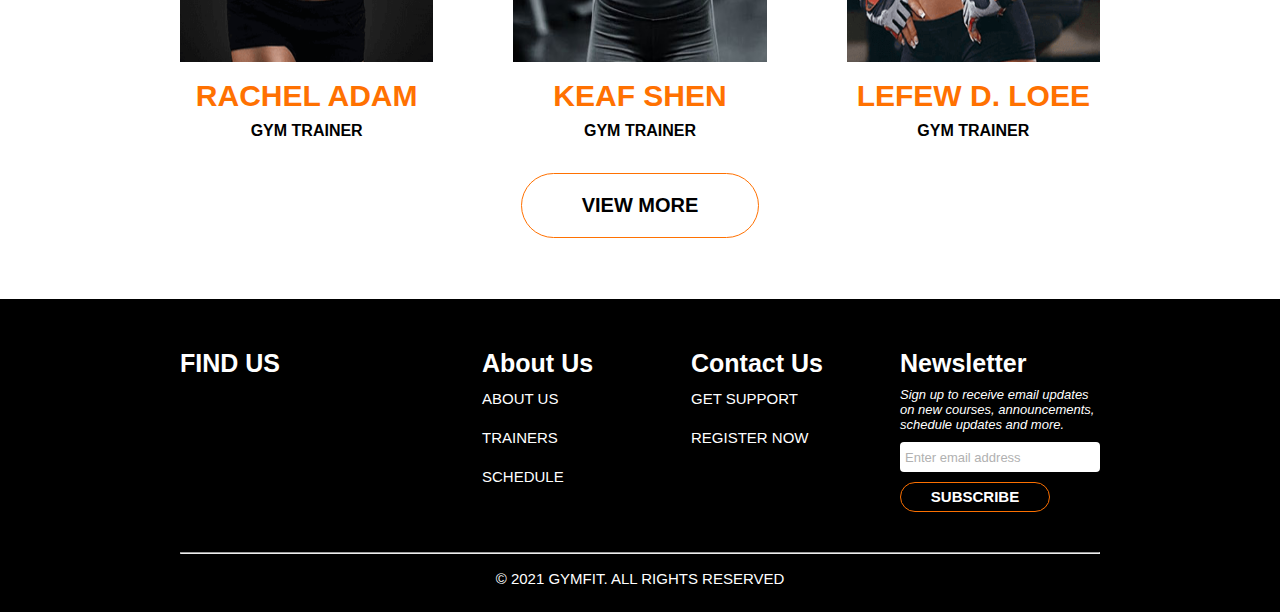
==== commit 8c3598be: "Add files via upload" ====
--- a/index.html
+++ b/index.html
@@ -6,7 +6,7 @@
     <meta name="viewport" content="width=device-width, initial-scale=1.0">
     <link rel="preconnect" href="https://fonts.googleapis.com">
     <link rel="preconnect" href="https://fonts.gstatic.com" crossorigin>
-    <link rel="stylesheet" href="Home page/index-style.css">
+    <link rel="stylesheet" href="css/index-style.css">
       <link rel="shortcut icon" href="imgs/favicon.ico"type="image/x-icon">
     
     <title>Gym Fit</title>
@@ -30,12 +30,12 @@
         <nav>
             <ul class="nav-list">
                 <li class="nav-item"><span>GYM</span><span id="second">FIT</span></li>                
-                <li class="nav-item" id="active"><a href="/index.html">HOME</a></li>
-                <li class="nav-item"><a href="">ABOUT US</a></li>
-                <li class="nav-item"><a href="">COACHES</a></li>
-                <li class="nav-item"><a href="">SCHEDULE</a></li>
-                <li class="nav-item"><a href="">CONTACT US</a></li>
-                <li class="nav-item"><a href="/register/register.html">REGISTER NOW</a></li>
+                <li class="nav-item" id="active"><a href="index.html">HOME</a></li>
+                <li class="nav-item"><a href="aboutus.html">ABOUT US</a></li>
+                <li class="nav-item"><a href="trainers.html">TRAINERS</a></li>
+                <li class="nav-item"><a href="schedule.html">SCHEDULE</a></li>
+                <li class="nav-item"><a href="contactus.html">CONTACT US</a></li>
+                <li class="nav-item"><a href="register.html">REGISTER NOW</a></li>
             </ul>
         </nav>
     </nav>
@@ -51,7 +51,7 @@
         <h1>GYMFIT</h1>
         <h2>FOR ATHLETIC WOMEN</h2>
         <p>We offer as well hardcore strength machines, curve treadmills, boxing studio, TRX, and spinning.</p>
-        <a href="" class="btn">JOIN NOW!</a>
+        <a href="register.html" class="btn">JOIN NOW!</a>
       </div>
     </div>
   
@@ -61,7 +61,7 @@
         <h1>GYMFIT</h1>
         <h2>FOR ATHLETIC WOMEN</h2>
         <p>We offer as well hardcore strength machines, curve treadmills, boxing studio, TRX, and spinning.</p>
-        <a href="" class="btn">JOIN NOW!</a>
+        <a href="register.html" class="btn">JOIN NOW!</a>
       </div>
     </div>
   
@@ -71,7 +71,7 @@
         <h1>GYMFIT</h1>
         <h2>FOR ATHLETIC WOMEN</h2>
         <p>We offer as well hardcore strength machines, curve treadmills, boxing studio, TRX, and spinning.</p>
-        <a href="" class="btn">JOIN NOW!</a>
+        <a href="register.html" class="btn">JOIN NOW!</a>
       </div>
     </div>
   
@@ -107,7 +107,10 @@
           Women like us.<br>
           Women like you.<br>
          </p>
-         <a href="" class="btn">READ MORE</a>
+         <div class="f">
+          <a href="aboutus.html" class="btn">READ MORE</a>
+         </div>
+         
       </div>
     </section>
     <section class="courses">
@@ -116,29 +119,35 @@
       <ul>
         <div>
         <img src="imgs/kettle.png">
-        <li>Kettlebell</li>
+        <li> <a>Kettlebell</a></li>
       </div>
       <div>
         <img src="imgs/yoga.jpg">
-        <li>Yoga</li>
+        <li> <a>Yoga</a></li>
       </div>
       <div>
         <img src="imgs/weight.jpg">
-        <li>Weightlifting</li>
+        <li><a>Weightlifting</a></li>
       </div>
       <div>
         <img src="imgs/gymn.jpg">
-        <li>Advanced Gymnastics</li>
+        <li> <a>Advanced Gymnastics</a></li>
       </div>
       <div>
         <img src="imgs/kick.jpg">
-        <li>Kick-Boxing</li>
+        <li><a> Kick-Boxing</a></li>
       </div>
       <div>
         <img src="imgs/cross.jpg">
-        <li>Cross Fit</li>
-      </div>
+        <li><a> Cross Fit</a></li>
+      </div>
+      
       </ul>
+     
+      <div class="parent" style="text-align: center;">
+        <a href="schedule.html" class="btn">CHECK OUR SCHEDULE NOW</a>
+      </div>
+   
     </section>
      <section class="trainers">
       <div class="ttext">
@@ -164,7 +173,7 @@
         </div>
       </div>
       <div class="mid">
-      <a href="" class="btn">VIEW MORE</a>
+      <a href="trainers.html" class="btn">VIEW MORE</a>
     </div>
     </section>
   
@@ -180,17 +189,16 @@
               <div class="footer-part-2">
                 <h2>About Us</h2>
                 <ul style="list-style-type:none">
-                    <li><a href="#">TRAINERS</a></li>    
-                    <li><a href="#">COURSES</a></li> 
-                    <li><a href="#">TIMETABLE</a></li>
+                    <li><a href="aboutus.html">ABOUT US</a></li>    
+                    <li><a href="trainers.html">TRAINERS</a></li> 
+                    <li><a href="schedule.html">SCHEDULE</a></li>
                 </ul>
             </div>
           <div class="footer-part-1">
               <h2 align="center">Contact Us</h2>
               <ul style="list-style-type:none">
-                  <li><a href="#">GET SUPPORT</a></li>
-                   <li><a href="#">BLOG</a></li> 
-                   <li><a href="#">REGISTER NOW</a></li> 
+                  <li><a href="contactus.html">GET SUPPORT</a></li>
+                   <li><a href="register.html">REGISTER NOW</a></li> 
 
               </ul>
           </div>
--- a/css/index-style.css
+++ b/css/index-style.css
@@ -0,0 +1,823 @@
+:root{
+    --nav-color: white;
+    --hovercolor: #ff7101;
+    --header: black;
+}
+
+* {
+    margin: 0;
+    padding: 0;
+    box-sizing: border-box;
+    font-size: 62.5%;
+    font-family: 'Raleway', sans-serif;
+}
+
+/*General*/
+h1{
+    font-size: 4rem;
+    text-align: center;
+}
+h2{
+    font-size: 2.5rem;
+}
+
+li
+{
+    list-style: none;
+}
+a{
+    text-decoration: none;
+    color: var(--main-color);
+}
+
+.title{
+    margin-bottom: 40px;
+}
+body{
+    overflow-y: scroll;
+    overflow-x: hidden;
+    background-color: black;
+}
+
+/*Header*/
+header{
+    display: flex;
+    padding : 1rem 180px;
+    background-color: var(--header);
+    color: var(--nav-color);
+    font-size: 2rem;
+    margin-bottom: -7px;
+}
+.header-item{
+    margin-right: 2rem;
+}
+
+/*Nav bar*/
+nav{
+    position: relative;
+    width: 100%;
+    z-index: 1000;
+    
+}
+.nav-list {
+    background-color: rgba(9, 9, 9, 0.8);
+    padding: 1rem 180px;
+    display: flex;
+    justify-content: flex-end;
+    align-items: center;
+
+}
+
+.nav-item {
+    margin-right: 2rem;
+}
+
+.nav-item a {
+    font-size: 1.5rem;
+    color: white;
+    padding-bottom: 1rem;
+}
+
+.nav-item:first-child {
+    margin-right: auto;
+    margin-left: 0rem;
+}
+
+li span {
+    color: var(--hovercolor);
+    font-size: 3rem;
+    text-transform: uppercase;
+    font-weight: 800;
+    display: inline;
+}
+#second{
+    color: white;
+}
+
+
+/*Added using js*/
+.sticky
+{
+    position: fixed;
+    top: 0;
+    width: 100%;
+}
+
+
+/*Responsivness*/
+/* media queries */
+@media only screen and (max-width: 900px){
+    /*Tablets [601px -> 1150px]*/
+    .nav-list{
+        padding: 2rem 50px;
+    }
+    .nav-item a {
+        font-size: 1.2rem;
+    }
+    .nav-item {
+        margin-right: 1.2rem;
+    }
+}
+@media only screen and (max-width: 709px){
+	/*Big smartphones [426px -> 600px]*/
+    
+    /*navbar*/
+    nav{
+        position: relative;
+        width: 100%;
+        
+    }
+    .nav-list {
+        background-color: black;
+        padding: 2rem 0rem;
+        display: flex;
+        flex-direction: column;
+        justify-content: center;
+        align-items: center;
+    }
+    .nav-item {
+        margin:1rem 0rem;
+    }
+    .nav-item:first-child {
+        margin-right: 0;
+        margin-left: 0;
+    }
+}
+
+@media only screen and (max-width: 425px){
+	/*Small smartphones [325px -> 425px]*/
+
+}
+/* Animations */
+.nav-item a:hover , #active a{
+    box-sizing: content-box;
+    border-bottom: 2px solid var(--hovercolor);
+    padding-bottom: 1rem;
+}
+/* Slideshow container */
+.slideshow-container {
+    width: 1519.2px;
+    position: relative;
+    margin: auto;
+  }
+  
+  /* Hide the images by default */
+  .mySlides {
+    display: none;
+  }
+  
+  /* Next & previous buttons */
+  .prev, .next {
+    cursor: pointer;
+    position: absolute;
+    top: 20%;
+    width: auto;
+    margin-top: -22px;
+    padding: 50px;
+    font-weight: 800;
+    color: rgba(255, 255, 255, 0.6);
+    font-weight: bold;
+    font-size: 25px;
+    transition: 0.6s ease;
+    border-radius: 0 3px 3px 0;
+    user-select: none;
+    writing-mode: vertical-rl;
+    text-orientation: upright;
+    font-weight: 900;
+  }
+  
+  /* Position the "next button" to the right */
+  .next {
+    right: 0;
+    border-radius: 3px 0 0 3px;
+    
+  }
+  
+  /* On hover, add a black background color with a little bit see-through */
+  .prev:hover, .next:hover {
+    color: white;
+    
+  }
+  
+  /* Caption text */
+  .text {
+    color: #f2f2f2;
+    font-size: 15px;
+    padding: 8px 0;
+    position: absolute;
+    top: 15%;
+    width: 45%;
+    text-align: left;
+    margin-left: 180px;
+    text-shadow: 1px 1px 0 rgba(0,0,0,.75);
+  }
+  .text h1{
+    text-align: left;
+    display: block;
+    font-size: 90px;
+    font-weight: 800;
+    line-height: 110%;
+    margin-bottom: 0;
+  }
+  .text h2{
+      font-size: 40px;
+      font-weight: 400;
+  }
+  .text p{
+    font-size: 20px;
+    font-weight: 400;
+    margin-bottom: 50px;
+    text-transform: capitalize;
+    line-height: 30px;
+  }
+  
+  
+  /* The dots/bullets/indicators */
+  .dot {
+      box-sizing: content-box;
+    cursor: pointer;
+    height: 15px;
+    width: 15px;
+    margin: 0 2px;
+    background-color: #bbb;
+    border-radius: 50%;
+    display: inline-block;
+    transition: background-color 0.6s ease;
+  }
+
+  
+  .active, .dot:hover {
+
+    background-color: #717171;
+    border: 2px solid var(--hovercolor);
+  }
+.dots{
+   position: absolute;
+   top: 600px;
+   left: 695.26px;
+    }  
+  /* Fading animation */
+  .fade {
+    -webkit-animation-name: fade;
+    -webkit-animation-duration: 1.5s;
+    animation-name: fade;
+    animation-duration: 5s;
+  }
+  
+  @-webkit-keyframes fade {
+    from {opacity: .4}
+    to {opacity: 1}
+  }
+  
+  @keyframes fade {
+    from {opacity: .4}
+    to {opacity: 1}
+  }
+  .mySlides img{
+      filter: brightness(65%);
+      z-index: 1;
+  }
+  .top img{
+      z-index: 3;
+      position: absolute;
+      top: 660px;
+      margin-bottom: 300x;
+  }
+  #about{
+      margin-top: -250px;
+      height: 640px;
+      background-color: white;
+      
+  }
+  .hori img{
+      z-index: 5;
+      position: absolute;
+      top: 830px;
+      left: 180px;
+      height: 500px;
+  }
+  #im2{
+      top: 850px;
+      left: 380px;
+      margin-bottom: 50px;
+  }
+  html{
+      background-color: white;
+  }
+
+  .abttext h2{
+    display: block;
+    font-size: 90px;
+    font-weight: 800;
+    line-height: 110%;
+    margin-bottom: 0;
+    color: black;
+    position: absolute;
+    right:360px ;
+    top: 850px;
+    z-index: 10;
+    width: 70%;
+  }
+  .abttext h2, .abttext h3, .abttext p
+  {
+    color: black;
+    position: absolute;
+    left:670px ;
+    top: 850px;
+    z-index: 10;
+    width: fit-content;
+  }
+  .abttext h3{
+    top:940px;
+    font-size: 40px;
+    font-weight: 300;
+  }
+  .abttext p{
+      width: 630px;
+      font-size: 20px;
+      top: 1010px;
+      text-align: justify;
+  }
+  .btn{
+    display: inline-block;
+    overflow: hidden;
+    background: transparent;
+    padding: 20px 60px;
+    border-radius: 50px;
+    font-weight: 900;
+    transition-duration: 0.3s;
+    font-size: 20px;
+    transition: all ease 0.5s 0s;
+  }
+.mySlides .btn, .courses .btn{
+   border: 1px solid white;
+    color: white;
+    transition: all ease 0.5s 0s;
+}
+.abttext .btn , .trainers .btn{
+    border: 1px solid var(--hovercolor) ;
+    color: black;
+    position: absolute;
+    top:1280px;
+    left: 670px;
+    z-index: 100;
+    transition: all ease 0.5s 0s;
+}
+.btn:hover{
+    background-color: var(--hovercolor);
+    color: white;
+    border-color: var(--hovercolor);
+}
+.courses
+{
+    padding : 1rem 180px;
+    background: url("../imgs/course_bg.png");
+    background-size: cover;
+    text-shadow: 1px 1px 0 rgba(0,0,0,.75);
+    
+}
+.courses h2, .trainers h2,.contform h2{
+    line-height: 110%;
+    font-size: 90px;
+    font-weight: 800;
+    color: white;
+    background-size: cover;
+    margin-top: 60px;
+}
+.courses h3, .trainers h3 ,.contform h3{
+    font-size: 40px;
+    font-weight: 300;
+    color: white;
+    text-transform: uppercase;
+}
+.courses ul {
+    margin-top: 80px;
+    display: grid;
+    grid-template-columns: 1fr 1fr 1fr;
+    grid-template-rows: 1fr 1fr;
+    gap: 50px 50px;
+    margin-bottom: 50px;
+}
+.courses li a , .tcard span{
+    font-size: 25px;
+    font-weight: 600;
+    line-height: 25px;
+    margin-top: 20px;   
+    color: white;
+    text-align: center;
+    display: block;
+    width: 100%;
+}
+
+.courses img
+{
+    width: 100%;
+}
+.courses li a:hover{
+    color: var(--hovercolor);
+}
+.trainers{
+    padding : 1rem 180px;
+    background-color: white;
+}
+.tcard{
+    display: grid;   
+    grid-template-columns: 1fr 1fr 1fr;
+gap: 80px;
+}
+
+.tcard img{
+    width: 100%;
+    height: 463px;    
+}
+.trainers h2, .trainers h3,.trainers p,.contform h2,.contform h3{
+    color: black;
+}
+.trainers p{
+    font-size: 20px;
+    margin-bottom: 50px;
+    margin-top: 30px;
+    text-align: justify ;
+}
+.ttext{
+    width: 50%;
+    position: relative;
+    left:580px;
+}
+.tcard span{
+    color: var(--hovercolor);
+    font-size: 30px;
+    text-transform: uppercase;
+}
+.tcard .type{
+    font-size: 16px;
+    line-height: 25px;
+    font-weight: 600;
+    text-align: center;
+    text-transform: uppercase;
+    margin-top: 10px;
+    color: black;
+    margin-bottom: 30px;
+}
+.trainers .btn{
+    position: static;
+    text-align: center;    
+    margin-bottom: 50px;
+    transition: all ease 0.5s 0s;
+}
+.courses .btn{
+    margin-bottom: 50px;
+    transition: all ease 0.5s 0s;
+}
+.mid{
+    text-align: center;
+}
+.landing{
+    padding:1rem 180px  ;
+    background-image: url("../imgs/contact.jpg");
+    background-size: cover      ;
+    background-repeat: no-repeat;
+    height: 480px;
+}
+.landing h1{
+    background: none;
+    font-size: 90px;
+    font-weight: 800;
+    line-height: 110%;
+    margin-bottom: 0;
+    color: white;
+    text-align: left;
+    margin-top: 120px;
+}
+.landing h2{
+    font-size: 40px;
+color: #fff;
+margin-top: 0;
+font-weight: 400;
+}
+.cont-info{
+    background: white;
+    padding: 1rem 180px;
+}
+
+.cont-info .contloc
+{
+    background-image: url("../imgs/location.png");
+    width: 78px;
+    height: 78px;
+}
+.cont-info .contloc:hover{
+    background-image: url("../imgs/location_hover.png");
+}
+.cont-info .contcont
+{
+    background-image: url("../imgs/phone.png");
+    width: 78px;
+    height: 78px;
+}
+.cont-info .contcont:hover{
+    background-image: url("../imgs/phone_hover.png");
+}
+.cont-info .conttime
+{
+    background-image: url("../imgs/time.png");
+    width: 78px;
+    height: 78px;
+}
+.cont-info .conttime:hover{
+    background-image: url("../imgs/time_hover.png");
+}
+.cont-info  .cards
+{
+    display: grid;
+    grid-template-columns: 1fr 1fr 1fr;
+    gap: 50px;
+}
+.cont-info .contcard
+{
+    display: grid;
+    grid-template-columns: 1fr 3fr;
+    width: fit-content;
+    justify-content: center;
+}
+.conttext{
+    position: relative;
+  top: 15%;
+  margin-left: 10px;
+}
+.conttext address, .conttext a,.conttext time,.conttext span{
+    font-size: 17px !important;
+    color: #2e3438;
+    letter-spacing: 0.5px;
+    line-height: 30px;
+    font-weight: 600;
+    display: block;
+}
+.contcard {
+    margin-top: 50px;
+    margin-bottom: 40px;
+}
+.cont-info iframe{
+    width:1158px;
+    height:400px;
+    border: none;
+    border-radius: 20px;
+}
+.conttext address
+{
+    margin-left: -10px;
+}
+.contform{
+    background-color: white;
+    padding: 1rem 180px;
+    
+}
+
+
+/*Footer*/
+
+.footer-container{
+    padding:1rem 180px;
+    background-color:#000 ;
+    color:#fff;
+    justify-content: center;
+    box-sizing: border-box;
+    align-items: center;
+    
+ 
+
+}
+.footer fab{
+    font-size:20px;
+    float:inline;
+    display:flex;
+    
+}
+.footer li{
+    
+    margin-bottom:1rem;
+    font-size:25px;
+}
+.footer h2{
+    padding-top:40px;
+   align-items: baseline;
+   flex-direction:column;
+   font-size: 25px;
+   padding-bottom: 0.3rem;
+   text-align: left;
+}
+.footer a{
+    font-size: 1.5rem;
+   text-decoration: none;
+   color:#fff;
+   margin-bottom:0.5rem;
+}
+.footer-part-1{
+    display:flexbox;
+}
+.footer-part-2{
+    display: inline-block;
+    
+}
+.footer-form-email{
+    
+    display: inline-block;
+    
+    
+}
+.footer-container Map{
+    
+    height:30%;
+    display: inline-block;
+    
+}
+#footer-email-btn{
+text-align: center;
+width:150px;
+font-size:1.5rem;
+text-transform: uppercase;
+border: 1px solid #fc7001;
+border-radius: 50px;
+font-weight: 850;
+overflow: hidden;
+background: transparent;
+color: #fff;
+height:3rem;
+transition: all ease 0.5s 0s;
+padding: 0;
+
+}
+#email-add{
+    width:20rem;
+    height:3rem;
+    border-radius:4px;
+    outline:none;
+    border:none;
+    padding-left:0.5rem;
+    padding-right:1rem;
+    font-size:1.5rem;
+    margin-bottom:1rem;
+}
+#email-add::placeholder{
+    font-size: small;
+    text-align: left;
+    color:#b1b1b1;
+    
+}
+#footer-email-btn:hover{
+    cursor:pointer;
+    background-color: #fff;
+    color:#000;
+    transition-duration: 0.3s;
+    transition: all 0.4s ease-out;
+}    
+.footer{
+    display :grid;
+    grid-template-columns:1fr 1fr 1fr 1fr ;
+    height:20%;
+    gap: 50px;
+
+}
+.footer copyright-section{
+    padding-top:2rem;
+    padding-bottom: 2rem;
+    font-size:20px;
+    font:bold;
+} 
+.footer a:hover{
+    color:#D35400 ;
+    transition: 0.3s ease-out;
+}
+.footer-container icons p{
+    
+    padding-bottom:2rem;
+    font-size:20px;
+}
+.fa-instagram:hover{
+    cursor:pointer;
+    color:#D2B4DE;
+}
+.fa-facebook:hover{
+    cursor:pointer;
+    color:#2471A3;
+}
+.fa-twitter:hover{
+    cursor:pointer;
+    color:#AED6F1 ;
+}
+.fa-snapchat:hover{
+    cursor:pointer;
+    color:#F7DC6F ;
+}
+.footer iframe{
+    height: 135px;
+}
+.footer-form-email p{
+    font-size:small;
+    text-align: center;
+    font-style: italic;
+    justify-content: center;
+    padding-bottom:1rem;
+    padding-top:0rem;
+    float:top;
+    text-align: left;
+}
+.copyright-section p
+{
+    font-size: 1.5rem;
+    padding-bottom: 15px;
+    padding-top: 10px;
+} 
+
+.icons p i
+{
+    padding: 8px;
+    font-size: 2rem;
+}
+.contact-us-form
+{
+    line-height: 1.6em;
+font-weight: 400;
+
+}
+.contact_form_detail {
+    width: 100%;
+    height: 45px;
+    padding-left: 15px;
+    border-radius: 5px;
+    border: 1px solid #b7b7b7;
+    background-color: #fff;
+    color: #b7b7b7;
+    font-size: 1.5rem;
+    margin-bottom: 20px;
+}
+.typea {
+    width: 33.33333333%;
+    margin-right: 10px;
+    margin-top: 50px;
+}
+.typeb {
+    width: 100%;
+}
+.contact_form_detail1 {
+    width: 100%;
+    height: 120px;
+    padding-left: 15px;
+    padding-top: 15px;
+    border-radius: 5px;
+    border: 1px solid #b7b7b7;
+    background-color: #fff;
+    color: #b7b7b7;
+    font-size: 1.5rem;
+}
+.contform .top{
+    display: flex;
+}
+.last{
+    margin: 0;
+    margin-top: 50px;
+
+}
+.contact_form_detail1:hover ,.contact_form_detail:hover{
+    border: 1px solid var(--hovercolor);
+    transition: all ease 0.5s 0s;
+box-shadow: 3px 4px 15px 0px rgba(211, 211, 211, 0.75);
+outline: none;
+    
+}
+.contact_form_detail1:focus ,.contact_form_detail:focus{
+    border: 1px solid var(--hovercolor);
+    transition: all ease 0.5s 0s;
+box-shadow: 3px 4px 15px 0px rgba(211, 211, 211, 0.75);
+outline: none;
+    
+}
+
+.submit_btn {
+    color: #fff;
+    background: #ff7101;
+    padding: 11px 38px;
+    border-radius: 60px;
+    border: none;
+    text-transform: uppercase;
+    transition: all ease 0.5s 0s;
+    font-size: 1.5rem;
+    margin-top: 30px;
+    margin-bottom: 30px;
+    font-weight: 800;
+    box-sizing: content-box;
+}
+.submit_btn:hover{
+    background-color: white;
+    color: black;
+    box-sizing: border-box;
+
+    border: 1px solid black;
+}
+.typeb{
+    text-align: center;
+}
+.header-item i{
+    color: white;
+    font-size: 1.5rem;
+}
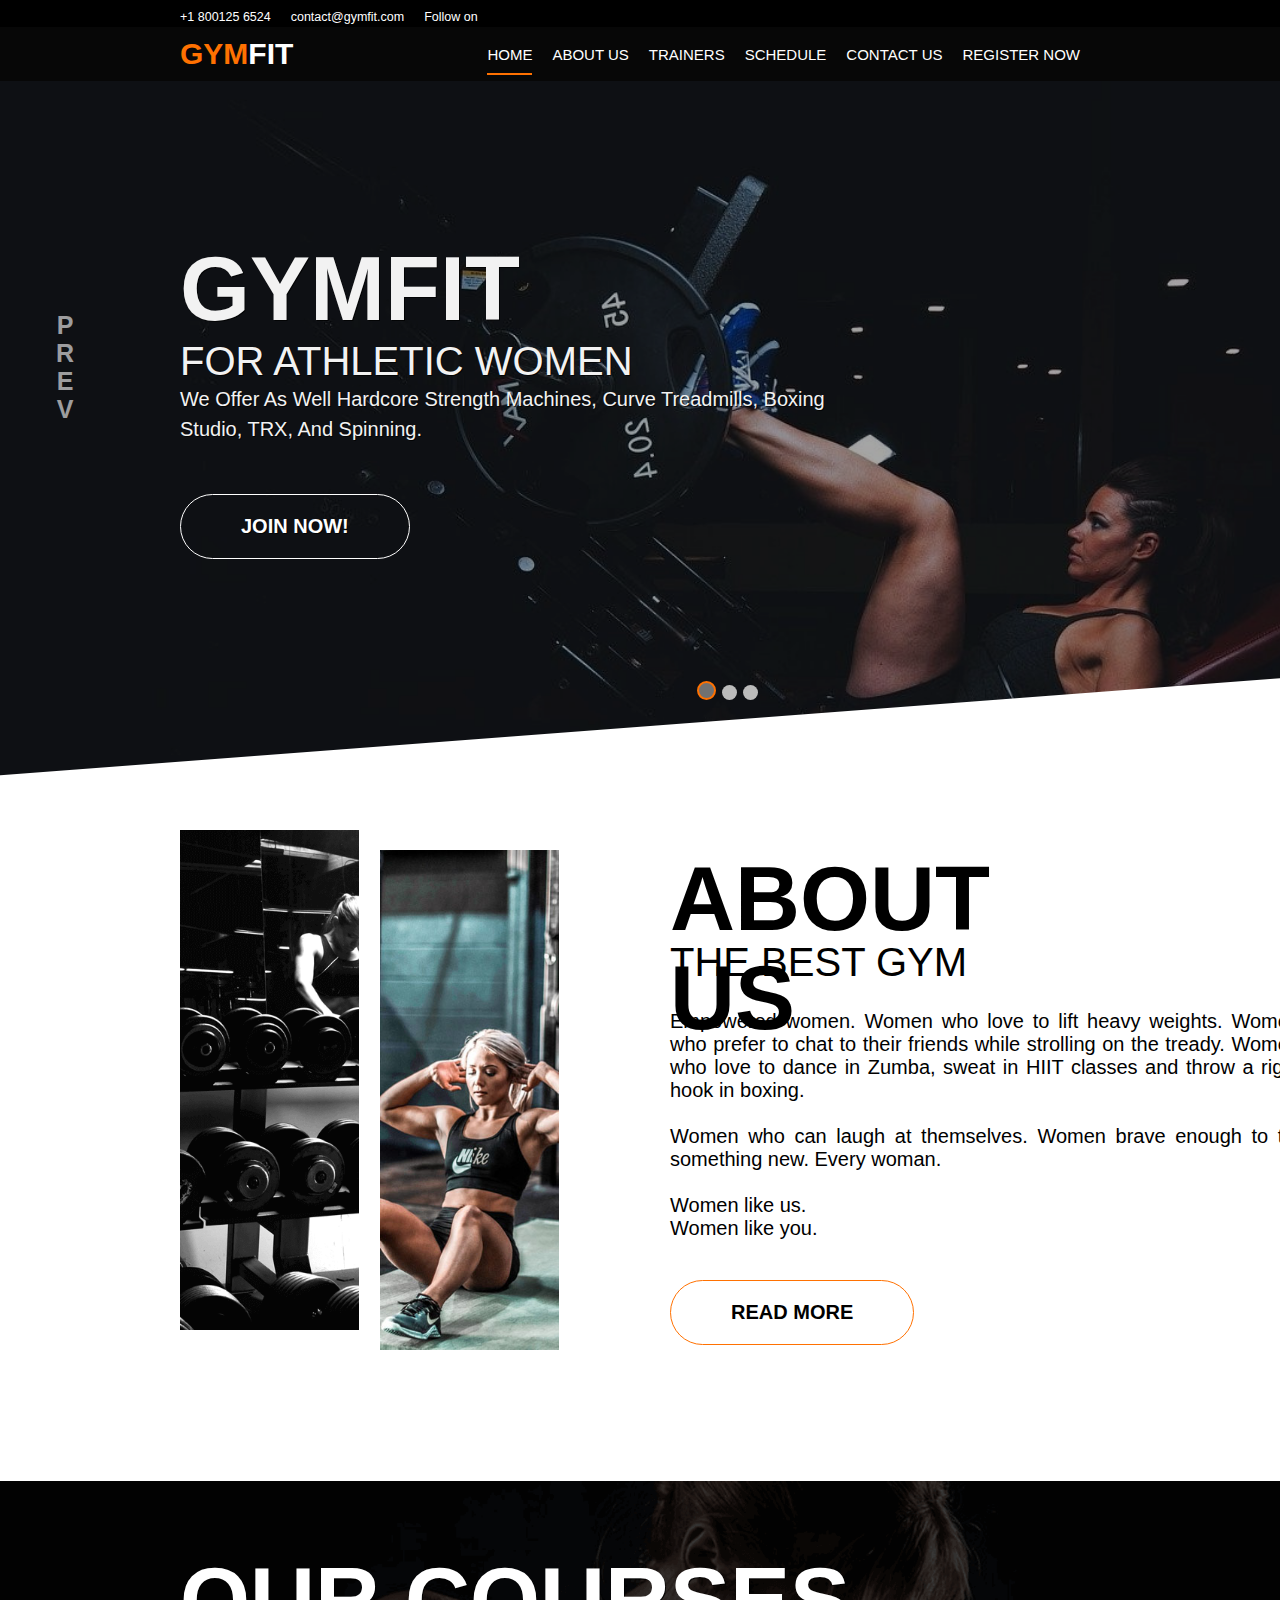
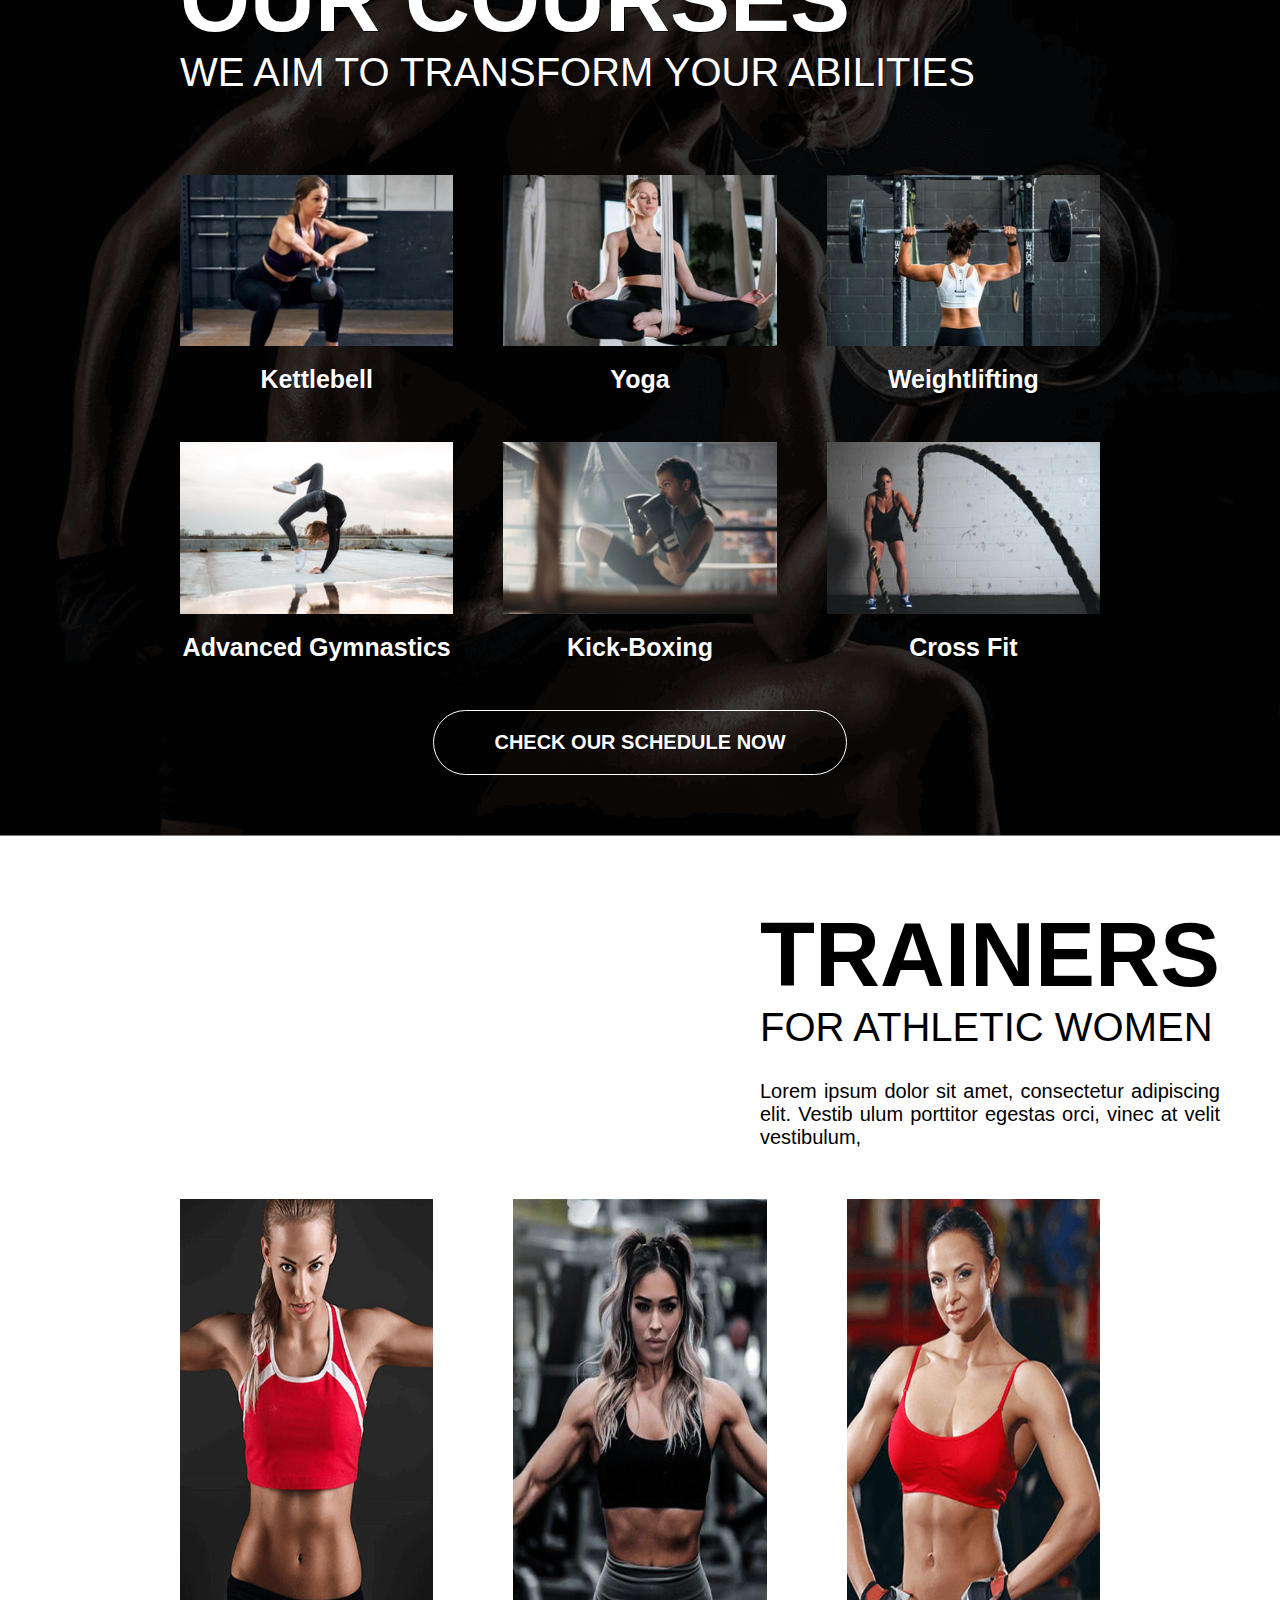
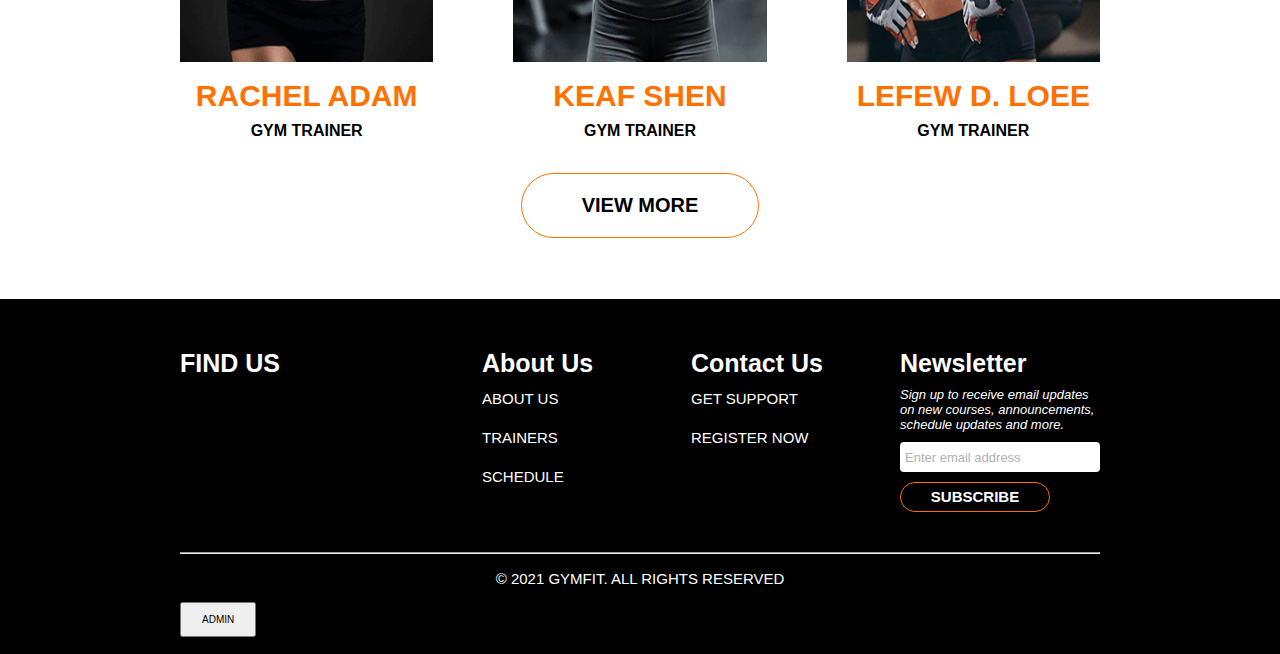
==== commit c70d2c97: "admin stuff" ====
--- a/index.html
+++ b/index.html
@@ -7,13 +7,12 @@
     <link rel="preconnect" href="https://fonts.googleapis.com">
     <link rel="preconnect" href="https://fonts.gstatic.com" crossorigin>
     <link rel="stylesheet" href="css/index-style.css">
-      <link rel="shortcut icon" href="imgs/favicon.ico"type="image/x-icon">
+    <link rel="shortcut icon" href="imgs/favicon.ico"type="image/x-icon">
     
     <title>Gym Fit</title>
 </head>
 
 <body>
-    <!--Header-->
     <!--Header-->
     <header>
         <a href="tel:+18001256524" class="header-item">+1 800125 6524</a>
@@ -39,8 +38,12 @@
             </ul>
         </nav>
     </nav>
-
-    <section>
+    
+    <div id="admin-panel">
+        <button class="admin-btn" onclick=" changetext1(); changeimage1()" id='btn-home2'>change course 1</button>
+        <button class="admin-btn" onclick=" changetext2(); changeimage2()" id='btn-home2'>change course 2</button>
+        <button class="admin-btn" onclick=" changetext3(); changeimage3()" id='btn-home2'>change course 3</button>
+    </div>
          <!-- Slideshow container -->
 <div class="slideshow-container">
 
@@ -118,16 +121,16 @@
       <h3>we aim to transform your abilities</h3>
       <ul>
         <div>
-        <img src="imgs/kettle.png">
-        <li> <a>Kettlebell</a></li>
-      </div>
-      <div>
-        <img src="imgs/yoga.jpg">
-        <li> <a>Yoga</a></li>
-      </div>
-      <div>
-        <img src="imgs/weight.jpg">
-        <li><a>Weightlifting</a></li>
+        <img id="image-1" src="imgs/kettle.png">
+        <li> <a id ="course-1">Kettlebell</a></li>
+      </div>
+      <div>
+        <img id="image-2" src="imgs/yoga.jpg">
+        <li> <a id ="course-2">Yoga</a></li>
+      </div>
+      <div>
+        <img id="image-3" src="imgs/weight.jpg">
+        <li><a id ="course-3">Weightlifting</a></li>
       </div>
       <div>
         <img src="imgs/gymn.jpg">
@@ -226,7 +229,7 @@
           <hr>
           <br>
           <div class="copyright-section">
-              <p align="center">&copy; 2021 GYMFIT. ALL RIGHTS RESERVED</p>
+              <p align="center">&copy; 2021 GYMFIT. ALL RIGHTS RESERVED</p> <button id="activate">ADMIN</button>
           </div>
           
           
@@ -235,10 +238,16 @@
   </footer>
 
 </body>
+<!--Admin-->>
+<script>
+  
+</script>
+<!--admin script-->
+<script src="/multi use scripts/admin.js"></script>
 <!--Navbar script-->
 <script src="multi use scripts/navbar.js"></script>
 <!--Carousel script-->
 <script src="multi use scripts/slides.js"></script>
-    <!--For icons-->
-    <script src="https://kit.fontawesome.com/8712b65637.js" crossorigin="anonymous"></script>
+<!--For icons-->
+<script src="https://kit.fontawesome.com/8712b65637.js" crossorigin="anonymous"></script>
 </html>
--- a/css/index-style.css
+++ b/css/index-style.css
@@ -821,3 +821,31 @@
     color: white;
     font-size: 1.5rem;
 }
+/*Admin panel*/
+#admin-panel{
+    display: flex;
+    justify-content: space-between;
+    z-index: 1000;
+    position: fixed;
+    width: 100%;
+    padding: 1rem 180px;
+}
+
+#admin-panel button{
+    margin-top: 8vh;
+    z-index: 100000;
+    display: flexbox;
+    padding: 10px 30px;
+    font-size: 1.5rem;
+}
+
+.hide{
+    display: none;
+}
+.show{
+    display: block;
+}
+#activate{
+    padding: 10px 20px;
+    font-size: 1rem;
+}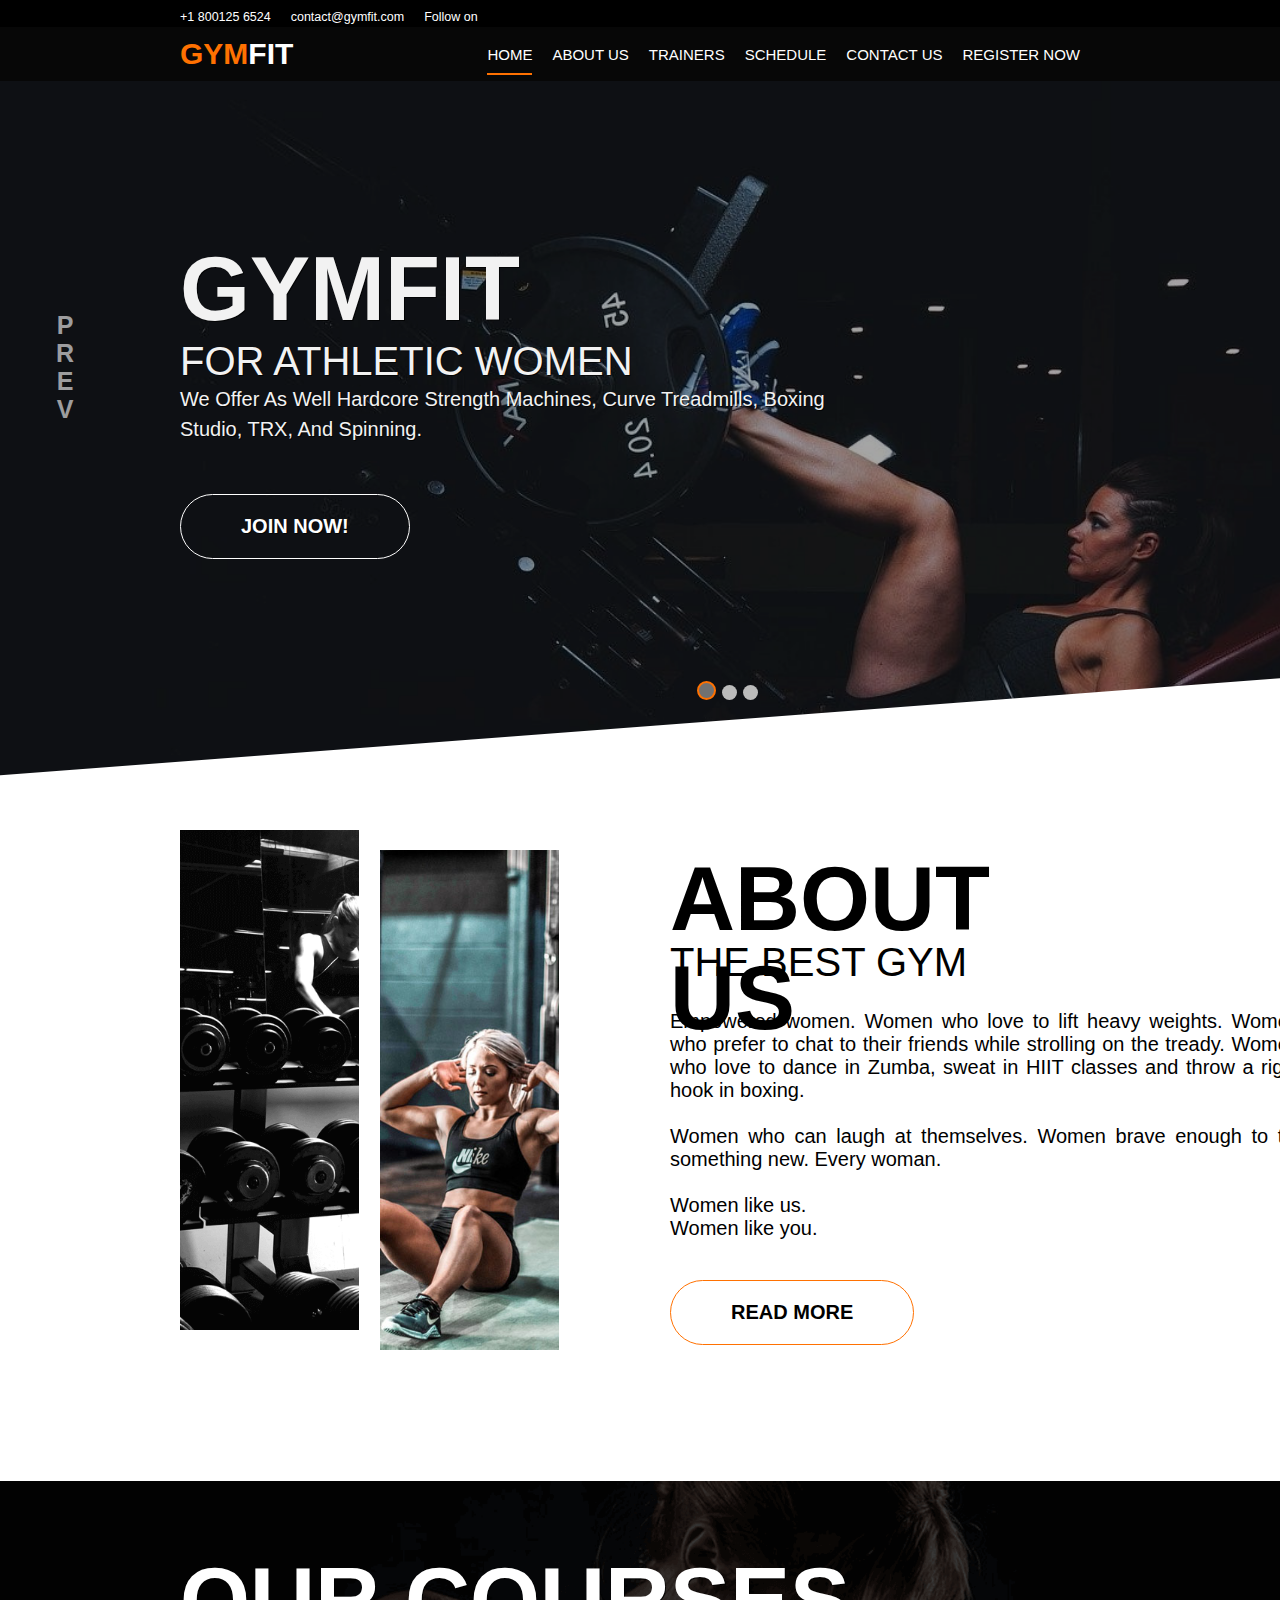
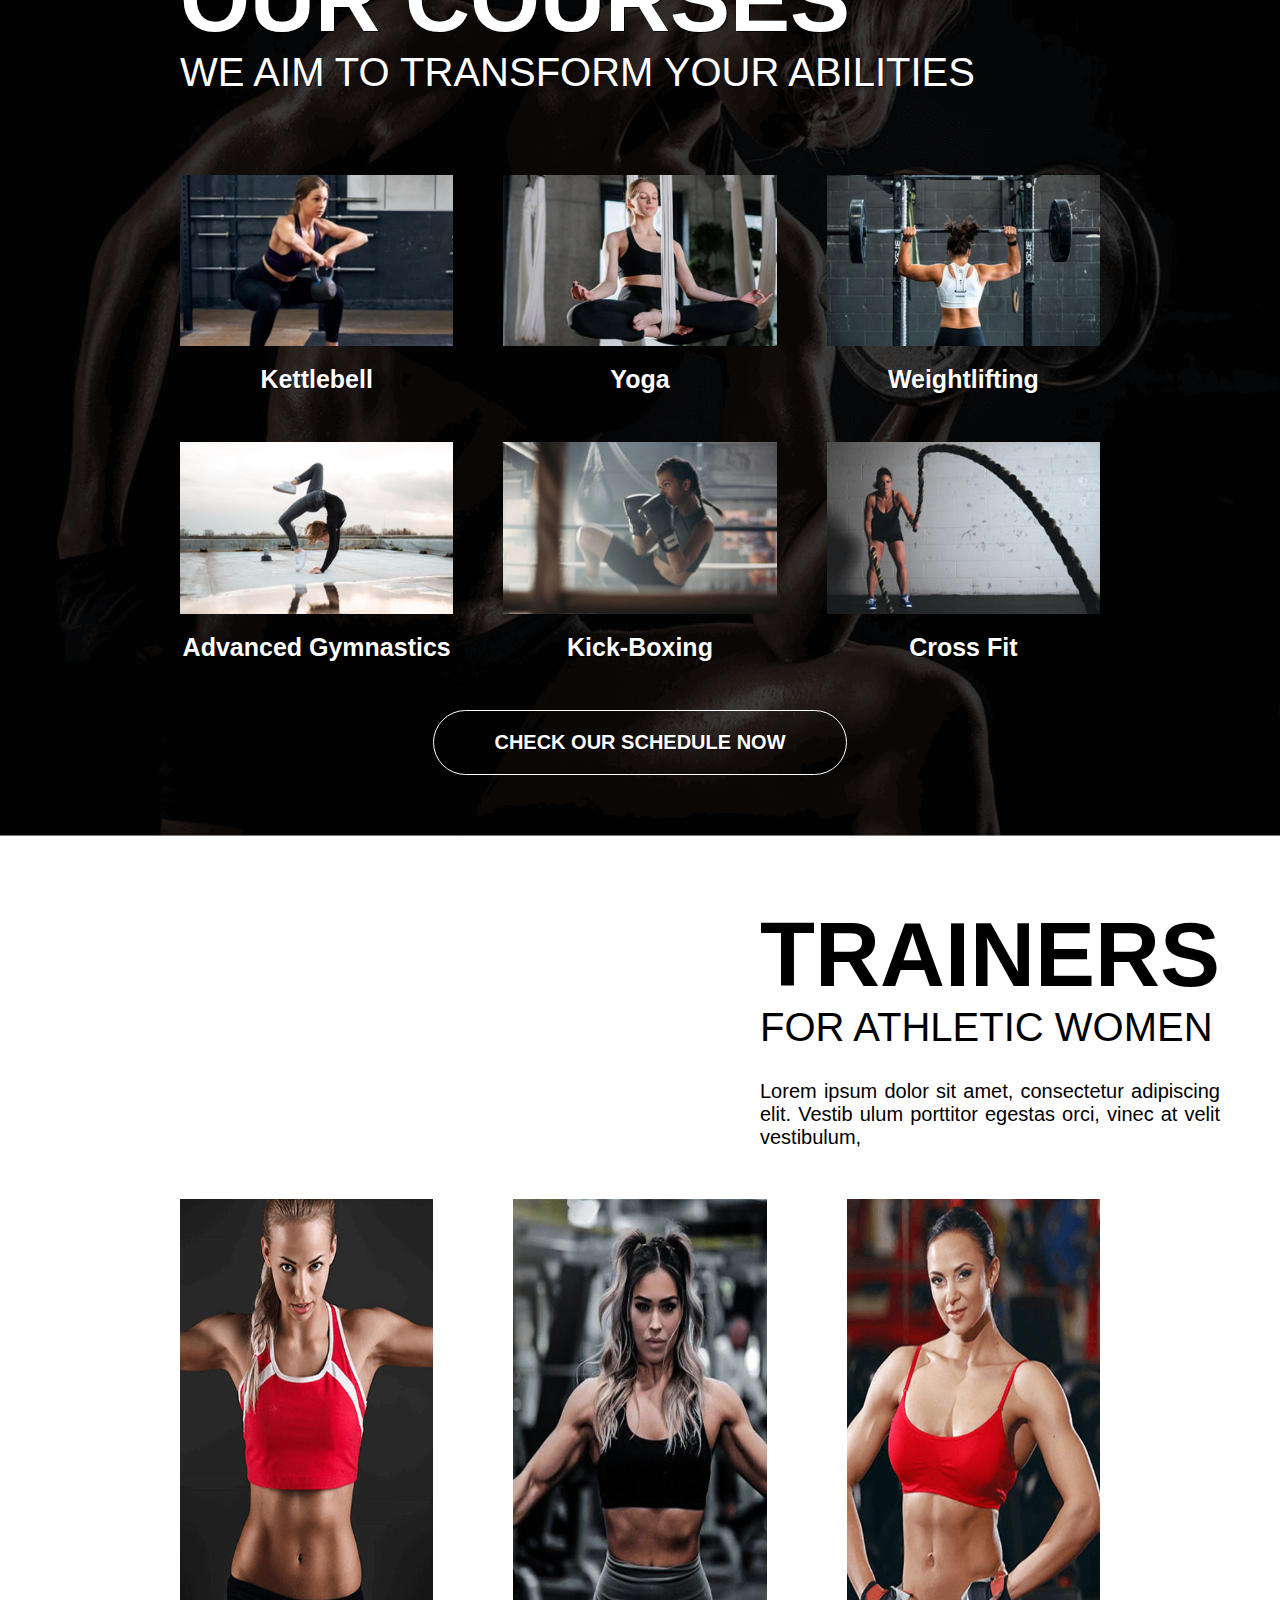
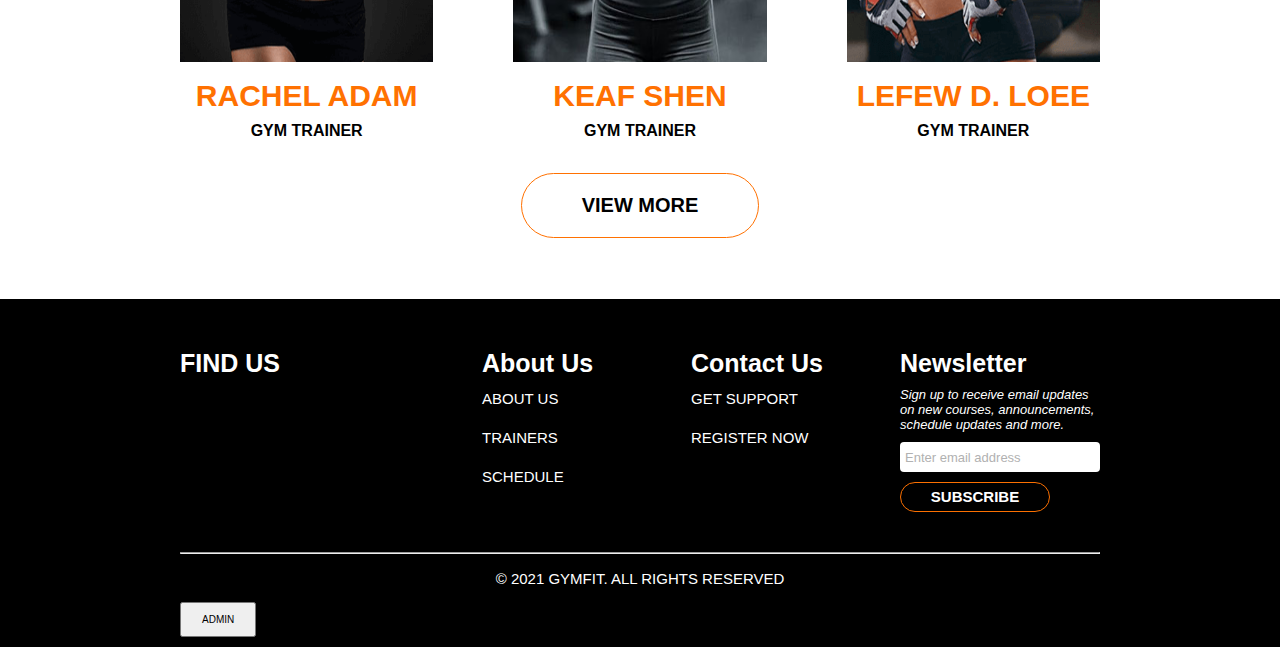
==== commit 5d27d476: "Admin home page" ====
--- a/index.html
+++ b/index.html
@@ -40,9 +40,9 @@
     </nav>
     
     <div id="admin-panel">
-        <button class="admin-btn" onclick=" changetext1(); changeimage1()" id='btn-home2'>change course 1</button>
-        <button class="admin-btn" onclick=" changetext2(); changeimage2()" id='btn-home2'>change course 2</button>
-        <button class="admin-btn" onclick=" changetext3(); changeimage3()" id='btn-home2'>change course 3</button>
+        <button class="admin-btn" onclick="changeimage1(); changetext1();" id='btn-home2'>change course 1</button>
+        <button class="admin-btn" onclick="changeimage2(); changetext2();" id='btn-home2'>change course 2</button>
+        <button class="admin-btn" onclick="changeimage3(); changetext3();" id='btn-home2'>change course 3</button>
     </div>
          <!-- Slideshow container -->
 <div class="slideshow-container">
@@ -229,7 +229,7 @@
           <hr>
           <br>
           <div class="copyright-section">
-              <p align="center">&copy; 2021 GYMFIT. ALL RIGHTS RESERVED</p> <button id="activate">ADMIN</button>
+              <p align="center">&copy; 2021 GYMFIT. ALL RIGHTS RESERVED</p> <button onclick="password();" id="activate">ADMIN</button>
           </div>
           
           
@@ -238,10 +238,6 @@
   </footer>
 
 </body>
-<!--Admin-->>
-<script>
-  
-</script>
 <!--admin script-->
 <script src="/multi use scripts/admin.js"></script>
 <!--Navbar script-->
